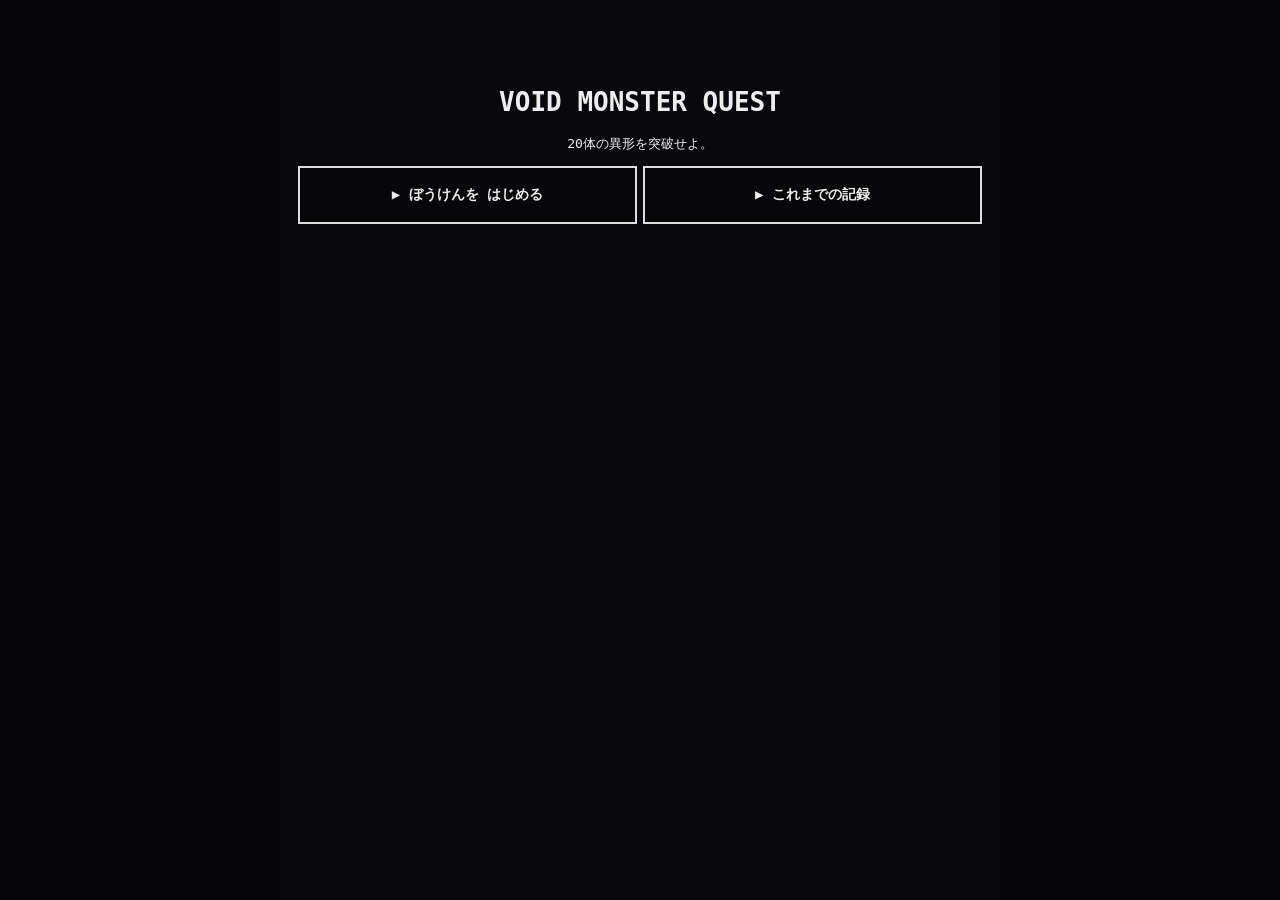
==== index.html @ 9742d230 "Add skill comparison with replace or keep choice" ====
<!doctype html><html lang="ja"><head><meta charset="utf-8"><meta name="viewport" content="width=device-width,initial-scale=1,user-scalable=no,maximum-scale=1"><meta name="apple-mobile-web-app-capable" content="yes"><title>VOID MONSTER QUEST</title><style>*{box-sizing:border-box}html,body{margin:0;background:#05050a;color:#eee;font-family:monospace;touch-action:manipulation;-webkit-user-select:none;user-select:none}#app{width:min(720px,100%);min-height:100vh;margin:auto;background:#09090d;padding:10px}.title{text-align:center;padding:60px 8px}.grid2{display:grid;grid-template-columns:1fr 1fr;gap:6px}button,input{font:700 14px monospace}button{width:100%;min-height:58px;background:#07070a;color:#eee;border:2px solid #ddd;padding:9px;cursor:pointer;touch-action:manipulation}button:active{transform:translateY(2px)}button:disabled{opacity:.45}input{width:100%;padding:12px;background:#07070a;color:#eee;border:2px solid #ddd;touch-action:manipulation}.box,.info{border:2px solid #ddd;background:#07070a;padding:10px;margin:7px 0}.stage{height:32px;border:2px solid #ddd;padding:6px;display:flex;justify-content:space-between}.message{border:2px solid #ddd;padding:12px;min-height:54px;margin-top:6px}.battle{border:2px solid #ddd;background:#17152e;position:relative;min-height:440px;overflow:hidden}.playerPanel{position:absolute;left:7px;top:7px;width:132px;border:2px solid #ddd;background:#05050ae8;padding:7px;z-index:3}.stat{display:flex;justify-content:space-between;border-bottom:1px solid #555;padding:3px 0;font-size:10px}.enemy{position:absolute;left:50%;top:52%;transform:translate(-10%,-50%);width:290px;height:290px;object-fit:contain;image-rendering:pixelated;image-rendering:crisp-edges;z-index:2}.enemyTag{position:absolute;right:7px;top:7px;border:2px solid #ddd;background:#05050ae8;padding:6px;z-index:3}.commandArea{position:relative;margin-top:6px}.commandOverlay{position:absolute;left:0;right:0;bottom:0;background:#09090d;border:2px solid #ddd;padding:7px;z-index:20}.detail{border:2px solid #777;padding:8px;min-height:62px;margin-bottom:6px;font-size:11px;line-height:1.5}.small{display:block;font-size:10px;font-weight:400;color:#bbb;margin-top:3px}.compare{border:2px solid #777;padding:10px;margin:7px 0;line-height:1.55;font-size:11px}.record{border:2px solid #777;padding:8px;margin:6px 0;font-size:10px}.hit-enemy{animation:enemyShake .28s steps(3)}.hit-player{animation:screenShake .28s steps(3)}@keyframes enemyShake{0%,100%{transform:translate(-10%,-50%)}25%{transform:translate(calc(-10% - 8px),calc(-50% + 2px))}50%{transform:translate(calc(-10% + 8px),calc(-50% - 2px))}75%{transform:translate(calc(-10% - 4px),calc(-50% + 1px))}}@keyframes screenShake{0%,100%{transform:translate(0)}25%{transform:translate(-7px,2px)}50%{transform:translate(7px,-2px)}75%{transform:translate(-4px,1px)}}</style><script>document.addEventListener('dblclick',function(e){e.preventDefault()},{passive:false});document.addEventListener('gesturestart',function(e){e.preventDefault()},{passive:false});</script></head><body><main id="app"></main><script>(function(){'use strict';var app=document.getElementById('app');var names=['壊し魔','勅蝋','夜哭公','腐泥','骸王','視穢','死招使','縫骸','骸灯','裂面','禍核','喰影','穢鏡','怨垂','冥府卿','晶喰','呪稲','餓獄犬','骨喰虫','終冥王'];var spellDefs=[['影炎流',2,2,'影を炎へ変える。',false],['白燐',3,3,'光属性。闇属性に1.5倍。',true],['月鉛の棘',4,4,'重い棘を撃つ。',false],['虚無の眼',5,5,'虚無の視線。',false],['黒雨',6,6,'黒い雨を降らせる。',false],['黎明針',7,7,'光属性。闇属性に1.5倍。',true],['冥灯',8,8,'冥い灯火。',false],['白骸光',9,9,'光属性。闇属性に1.5倍。',true],['夜葬',10,10,'夜を凝縮する。',false],['灰界',12,12,'光属性。闇属性に1.5倍。',true]];var skillDefs=[['裂骨打',5,'2連攻撃。'],['影縫い',6,'次の敵攻撃を無効化し、攻撃力×1.5。'],['喉断ち',7,'攻撃力×1.7。'],['連環裂',8,'攻撃力×1.25を2連撃。'],['空葬',9,'次の敵攻撃を無効化し、攻撃力×1.5。'],['反転構え',10,'攻撃力×2。'],['硬化突き',11,'攻撃力×1.8。'],['瞬歩殺',12,'2連攻撃。'],['崩し刃',13,'攻撃力×2.2。'],['星砕き',14,'次の敵攻撃を無効化し、攻撃力×1.5。']];var P={name:'',stage:1,attack:6,magicAttack:6,hp:30,maxHp:30,speed:5,defence:2,critical:5,mp:20,maxMp:20,enemy:null,magic:[],skill:null};function title(){app.innerHTML='<div class="title"><h1>VOID MONSTER QUEST</h1><p>20体の異形を突破せよ。</p><div class="grid2"><button id="start">▶ ぼうけんを はじめる</button><button id="records">▶ これまでの記録</button></div></div>';document.getElementById('start').onclick=setup;document.getElementById('records').onclick=records}function setup(){app.innerHTML='<div class="title"><h2>ABILITY SET</h2><div class="box"><input id="playerName" maxlength="12" placeholder="プレイヤー名を入力"><p>攻撃と魔力のバランス</p><div id="bal"></div><div class="grid2"><button id="shuffle">▶ シャッフル</button><button id="go">▶ 確定してスタート</button></div></div></div>';document.getElementById('shuffle').onclick=shuffle;document.getElementById('go').onclick=function(){var n=document.getElementById('playerName').value.trim();if(!n)return alert('プレイヤー名を入力してください。');P.name=n;P.stage=1;P.hp=P.maxHp=30;P.mp=P.maxMp=20;P.magic=[];P.skill=null;battle()};shuffle()}function shuffle(){P.attack=1+Math.floor(Math.random()*11);P.magicAttack=12-P.attack;document.getElementById('bal').innerHTML='<div class="grid2"><div class="stat">ATTACK <b>'+P.attack+'</b></div><div class="stat">MAGIC ATTACK <b>'+P.magicAttack+'</b></div></div>'}function battle(){var n=P.stage;P.enemy={name:names[n-1],hp:12+n*3,maxHp:12+n*3,def:Math.floor(n/5),atk:2+Math.floor(n*.7),sprite:String(n).padStart(2,'0')};renderBattle(P.enemy.name+' が あらわれた！')}function renderBattle(msg){var e=P.enemy;app.innerHTML='<div class="stage"><span>STAGE '+P.stage+'/20</span><span>VOID MONSTER QUEST</span></div><div class="message">'+msg+'</div><div class="battle" id="battle"><div class="playerPanel"><b>'+P.name+'</b><div class="stat">HP <b>'+P.hp+'/'+P.maxHp+'</b></div><div class="stat">MP <b>'+P.mp+'/'+P.maxMp+'</b></div><div class="stat">ATK <b>'+P.attack+'</b></div><div class="stat">MAT <b>'+P.magicAttack+'</b></div><div class="stat">DEF <b>'+P.defence+'</b></div><div class="stat">SPD <b>'+P.speed+'</b></div><div class="stat">CRT <b>'+P.critical+'%</b></div></div><div class="enemyTag">'+e.name+'<br>HP '+e.hp+'/'+e.maxHp+'</div><img id="monster" class="enemy" src="assets/monsters/'+e.sprite+'.svg"></div><div id="commandArea" class="commandArea"><div id="commandGrid" class="grid2"><button id="attack">⚔ こうげき</button><button id="magic">◆ まほう</button><button id="skill">✦ スキル</button><button id="item">▣ アイテム</button></div></div>';document.getElementById('attack').onclick=attack;document.getElementById('magic').onclick=magicMenu;document.getElementById('skill').onclick=skillMenu;document.getElementById('item').onclick=item}function enemyShake(){var m=document.getElementById('monster');if(m){m.classList.remove('hit-enemy');void m.offsetWidth;m.classList.add('hit-enemy')}}function playerShake(){var b=document.getElementById('battle');if(b){b.classList.remove('hit-player');void b.offsetWidth;b.classList.add('hit-player')}}function damage(d){P.enemy.hp=Math.max(0,P.enemy.hp-d);enemyShake();if(P.enemy.hp<=0){setTimeout(function(){P.hp=P.maxHp;P.mp=P.maxMp;reward()},280);return}renderBattle(d+' ダメージ！');setTimeout(function(){var x=Math.max(1,P.enemy.atk-P.defence);P.hp=Math.max(0,P.hp-x);playerShake();setTimeout(function(){renderBattle(P.enemy.name+' の攻撃！ '+x+' ダメージ！')},280)},300)}function attack(){damage(Math.max(1,P.attack-P.enemy.def))}function makeSpell(i){var s=spellDefs[i%spellDefs.length];return{name:s[0],power:s[1]+Math.floor((P.stage-1)/3),cost:s[2],desc:s[3],light:s[4]}}function makeSkill(i){var s=skillDefs[i%skillDefs.length];return{name:s[0],cost:s[1],desc:s[2]}}function magicMenu(){if(!P.magic.length)P.magic.push(makeSpell(0));var buttons=P.magic.map(function(s,i){return '<button data-i="'+i+'">'+s.name+'<span class="small">MP '+s.cost+' / 威力 '+s.power+'</span></button>'}).join('');overlay('まほう',buttons,function(i){castSpell(P.magic[i])})}function skillMenu(){if(!P.skill)P.skill=makeSkill((P.stage-1)%skillDefs.length);var k=P.skill;overlay('スキル','<button data-skill="1">'+k.name+'<span class="small">MP '+k.cost+'<br>'+k.desc+'</span></button>',function(){useSkill(k)})}function overlay(title,buttons,use){var a=document.getElementById('commandArea'),g=document.getElementById('commandGrid');g.style.visibility='hidden';var o=document.createElement('div');o.className='commandOverlay';o.innerHTML='<b>'+title+'</b><div id="detail" class="detail">1回タップ：説明・威力表示<br>2回タップ：使用</div><div class="grid2">'+buttons+'</div><button id="close">▶ 戻る</button>';a.appendChild(o);o.querySelectorAll('[data-i]').forEach(function(b){b.onclick=function(){var i=+b.dataset.i;if(b.dataset.selected){use(i);return}b.dataset.selected='1';var s=P.magic[i];document.getElementById('detail').innerHTML='<b>'+s.name+'</b><br>MP '+s.cost+' / 威力 '+s.power+(s.light?' / 光属性':'')+'<br>'+s.desc+'<br>もう一度タップで使用'}});var sb=o.querySelector('[data-skill]');if(sb)sb.onclick=function(){if(sb.dataset.selected){use();return}sb.dataset.selected='1';var k=P.skill;document.getElementById('detail').innerHTML='<b>'+k.name+'</b><br>MP '+k.cost+'<br>'+k.desc+'<br>もう一度タップで使用'};document.getElementById('close').onclick=function(){o.remove();g.style.visibility='visible'}}function castSpell(s){if(P.mp<s.cost)return alert('MPが足りない。');P.mp-=s.cost;var d=P.magicAttack*s.power;if(s.light&&P.stage%2===0)d=Math.floor(d*1.5);damage(d)}function useSkill(k){if(P.mp<k.cost)return alert('MPが足りない。');P.mp-=k.cost;var d;if(k.name==='裂骨打'||k.name==='瞬歩殺')d=Math.max(1,P.attack-P.enemy.def)*2;else if(k.desc.indexOf('無効化')>=0){d=Math.max(1,Math.floor(P.attack*1.5)-P.enemy.def);P.guard=true}else{var m=(k.desc.match(/×([0-9.]+)/)||[])[1]||1;d=Math.max(1,Math.floor(P.attack*parseFloat(m))-P.enemy.def)}damage(d)}function item(){P.hp=Math.min(P.maxHp,P.hp+10);renderBattle('アイテムでHPが10回復した。')}function reward(){var n=P.stage*P.stage;P.maxHp+=n;P.hp=P.maxHp;P.speed+=n;P.defence+=n;P.critical+=n;P.attack+=n;P.magicAttack+=n;P.maxMp+=n;P.mp=P.maxMp;var newSpell=makeSpell(P.stage-1),newSkill=makeSkill(P.stage-1);app.innerHTML='<h2>戦闘終了</h2><div class="info">HP・MPが全回復した。<br>全ステータス <b>+'+n+'</b> を自動反映。</div><div class="info"><b>新しい魔法</b><br>'+newSpell.name+'　MP '+newSpell.cost+' / 威力 '+newSpell.power+'<br>'+newSpell.desc+'</div><div class="info"><b>新しいスキル</b><br>'+newSkill.name+'　MP '+newSkill.cost+'<br>'+newSkill.desc+'</div><div class="grid2"><button id="magicGet">◆ 魔法を獲得</button><button id="skillGet">✦ スキルを獲得</button></div><button id="next" disabled>▶ 次の戦闘へ</button>';var gotM=false,gotS=false;document.getElementById('magicGet').onclick=function(){if(P.magic.length<4){P.magic.push(newSpell);gotM=true;this.textContent='✓ 魔法を獲得';check()}else{replaceMagic(newSpell,function(){gotM=true;document.getElementById('magicGet').textContent='✓ 魔法を入れ替えた';check()})}};document.getElementById('skillGet').onclick=function(){if(!P.skill){P.skill=newSkill;gotS=true;this.textContent='✓ スキルを獲得';check()}else{compareSkill(newSkill,function(choice){if(choice==='replace')P.skill=newSkill;gotS=true;check()})}};function check(){if(gotM&&gotS)document.getElementById('next').disabled=false}document.getElementById('next').onclick=function(){if(P.stage>=20){title()}else{P.stage++;battle()}}}function replaceMagic(s,done){app.innerHTML='<h2>魔法を入れ替える</h2><div class="info">新しい魔法：<b>'+s.name+'</b><br>残す魔法を選択してください。</div><div class="grid2">'+P.magic.map(function(x,i){return '<button data-i="'+i+'">'+x.name+'<span class="small">MP '+x.cost+' / 威力 '+x.power+'</span></button>'}).join('')+'</div>';app.querySelectorAll('[data-i]').forEach(function(b){b.onclick=function(){P.magic[+b.dataset.i]=s;done()}})}function compareSkill(s,done){var old=P.skill;app.innerHTML='<h2>スキル比較</h2><div class="compare"><b>現在のスキル</b><br>'+old.name+'<br>MP消費：'+old.cost+'<br>効果：'+old.desc+'</div><div class="compare"><b>新しいスキル</b><br>'+s.name+'<br>MP消費：'+s.cost+'<br>効果：'+s.desc+'</div><div class="grid2"><button id="replace">▶ 入れ替える</button><button id="keep">▶ そのまま</button></div>';document.getElementById('replace').onclick=function(){done('replace')};document.getElementById('keep').onclick=function(){done('keep')}}function records(){app.innerHTML='<h2>これまでの記録</h2><p>記録は端末内に保存されます。</p><button id="back">▶ 戻る</button>';document.getElementById('back').onclick=title}title()})();</script></body></html>
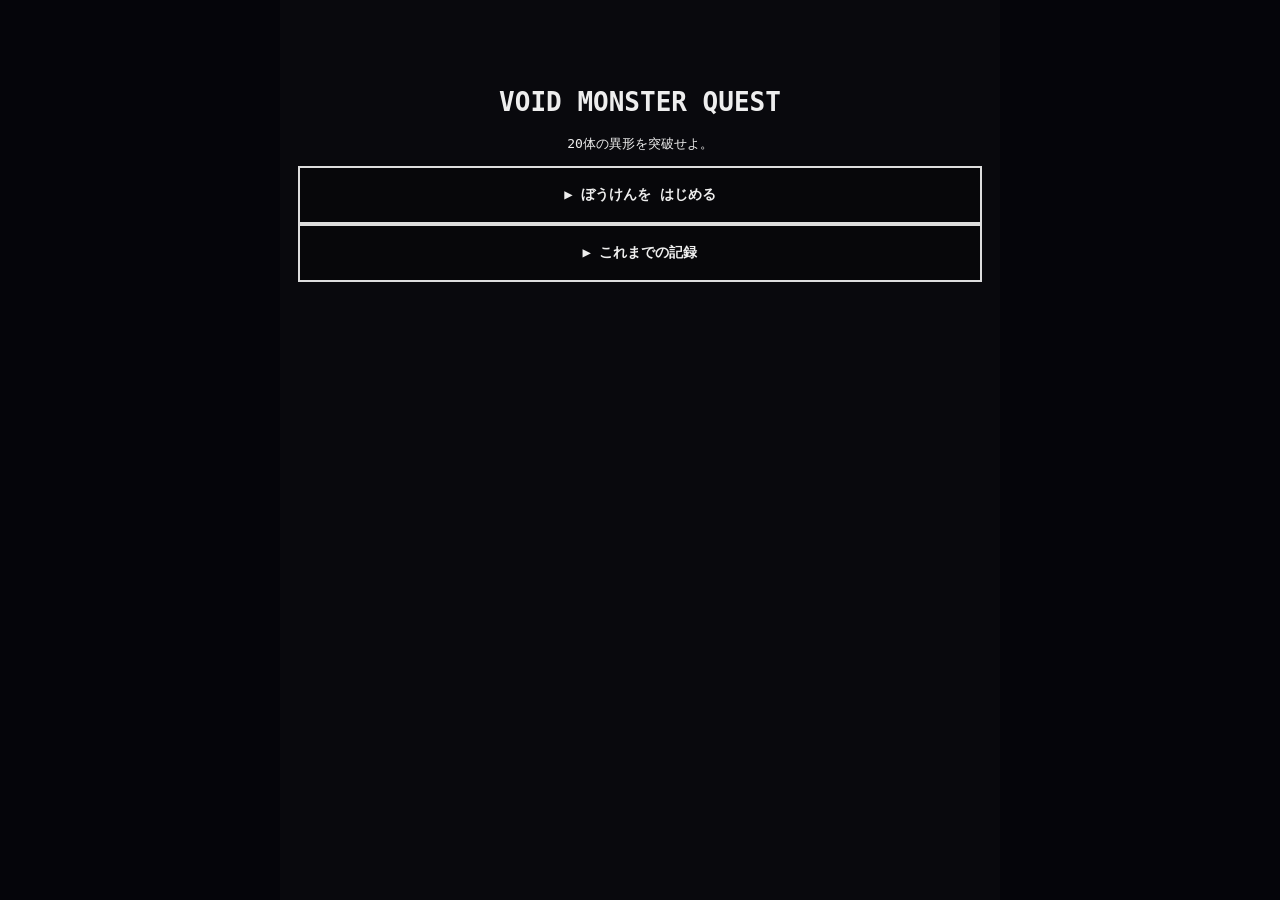
==== commit 6fb8e040: "Remove player name and stat shuffle; start directly with fixed stats" ====
--- a/index.html
+++ b/index.html
@@ -1 +1 @@
-<!doctype html><html lang="ja"><head><meta charset="utf-8"><meta name="viewport" content="width=device-width,initial-scale=1,user-scalable=no,maximum-scale=1"><meta name="apple-mobile-web-app-capable" content="yes"><title>VOID MONSTER QUEST</title><style>*{box-sizing:border-box}html,body{margin:0;background:#05050a;color:#eee;font-family:monospace;touch-action:manipulation;-webkit-user-select:none;user-select:none}#app{width:min(720px,100%);min-height:100vh;margin:auto;background:#09090d;padding:10px}.title{text-align:center;padding:60px 8px}.grid2{display:grid;grid-template-columns:1fr 1fr;gap:6px}button,input{font:700 14px monospace}button{width:100%;min-height:58px;background:#07070a;color:#eee;border:2px solid #ddd;padding:9px;cursor:pointer;touch-action:manipulation}button:active{transform:translateY(2px)}button:disabled{opacity:.45}input{width:100%;padding:12px;background:#07070a;color:#eee;border:2px solid #ddd;touch-action:manipulation}.box,.info{border:2px solid #ddd;background:#07070a;padding:10px;margin:7px 0}.stage{height:32px;border:2px solid #ddd;padding:6px;display:flex;justify-content:space-between}.message{border:2px solid #ddd;padding:12px;min-height:54px;margin-top:6px}.battle{border:2px solid #ddd;background:#17152e;position:relative;min-height:440px;overflow:hidden}.playerPanel{position:absolute;left:7px;top:7px;width:132px;border:2px solid #ddd;background:#05050ae8;padding:7px;z-index:3}.stat{display:flex;justify-content:space-between;border-bottom:1px solid #555;padding:3px 0;font-size:10px}.enemy{position:absolute;left:50%;top:52%;transform:translate(-10%,-50%);width:290px;height:290px;object-fit:contain;image-rendering:pixelated;image-rendering:crisp-edges;z-index:2}.enemyTag{position:absolute;right:7px;top:7px;border:2px solid #ddd;background:#05050ae8;padding:6px;z-index:3}.commandArea{position:relative;margin-top:6px}.commandOverlay{position:absolute;left:0;right:0;bottom:0;background:#09090d;border:2px solid #ddd;padding:7px;z-index:20}.detail{border:2px solid #777;padding:8px;min-height:62px;margin-bottom:6px;font-size:11px;line-height:1.5}.small{display:block;font-size:10px;font-weight:400;color:#bbb;margin-top:3px}.compare{border:2px solid #777;padding:10px;margin:7px 0;line-height:1.55;font-size:11px}.record{border:2px solid #777;padding:8px;margin:6px 0;font-size:10px}.hit-enemy{animation:enemyShake .28s steps(3)}.hit-player{animation:screenShake .28s steps(3)}@keyframes enemyShake{0%,100%{transform:translate(-10%,-50%)}25%{transform:translate(calc(-10% - 8px),calc(-50% + 2px))}50%{transform:translate(calc(-10% + 8px),calc(-50% - 2px))}75%{transform:translate(calc(-10% - 4px),calc(-50% + 1px))}}@keyframes screenShake{0%,100%{transform:translate(0)}25%{transform:translate(-7px,2px)}50%{transform:translate(7px,-2px)}75%{transform:translate(-4px,1px)}}</style><script>document.addEventListener('dblclick',function(e){e.preventDefault()},{passive:false});document.addEventListener('gesturestart',function(e){e.preventDefault()},{passive:false});</script></head><body><main id="app"></main><script>(function(){'use strict';var app=document.getElementById('app');var names=['壊し魔','勅蝋','夜哭公','腐泥','骸王','視穢','死招使','縫骸','骸灯','裂面','禍核','喰影','穢鏡','怨垂','冥府卿','晶喰','呪稲','餓獄犬','骨喰虫','終冥王'];var spellDefs=[['影炎流',2,2,'影を炎へ変える。',false],['白燐',3,3,'光属性。闇属性に1.5倍。',true],['月鉛の棘',4,4,'重い棘を撃つ。',false],['虚無の眼',5,5,'虚無の視線。',false],['黒雨',6,6,'黒い雨を降らせる。',false],['黎明針',7,7,'光属性。闇属性に1.5倍。',true],['冥灯',8,8,'冥い灯火。',false],['白骸光',9,9,'光属性。闇属性に1.5倍。',true],['夜葬',10,10,'夜を凝縮する。',false],['灰界',12,12,'光属性。闇属性に1.5倍。',true]];var skillDefs=[['裂骨打',5,'2連攻撃。'],['影縫い',6,'次の敵攻撃を無効化し、攻撃力×1.5。'],['喉断ち',7,'攻撃力×1.7。'],['連環裂',8,'攻撃力×1.25を2連撃。'],['空葬',9,'次の敵攻撃を無効化し、攻撃力×1.5。'],['反転構え',10,'攻撃力×2。'],['硬化突き',11,'攻撃力×1.8。'],['瞬歩殺',12,'2連攻撃。'],['崩し刃',13,'攻撃力×2.2。'],['星砕き',14,'次の敵攻撃を無効化し、攻撃力×1.5。']];var P={name:'',stage:1,attack:6,magicAttack:6,hp:30,maxHp:30,speed:5,defence:2,critical:5,mp:20,maxMp:20,enemy:null,magic:[],skill:null};function title(){app.innerHTML='<div class="title"><h1>VOID MONSTER QUEST</h1><p>20体の異形を突破せよ。</p><div class="grid2"><button id="start">▶ ぼうけんを はじめる</button><button id="records">▶ これまでの記録</button></div></div>';document.getElementById('start').onclick=setup;document.getElementById('records').onclick=records}function setup(){app.innerHTML='<div class="title"><h2>ABILITY SET</h2><div class="box"><input id="playerName" maxlength="12" placeholder="プレイヤー名を入力"><p>攻撃と魔力のバランス</p><div id="bal"></div><div class="grid2"><button id="shuffle">▶ シャッフル</button><button id="go">▶ 確定してスタート</button></div></div></div>';document.getElementById('shuffle').onclick=shuffle;document.getElementById('go').onclick=function(){var n=document.getElementById('playerName').value.trim();if(!n)return alert('プレイヤー名を入力してください。');P.name=n;P.stage=1;P.hp=P.maxHp=30;P.mp=P.maxMp=20;P.magic=[];P.skill=null;battle()};shuffle()}function shuffle(){P.attack=1+Math.floor(Math.random()*11);P.magicAttack=12-P.attack;document.getElementById('bal').innerHTML='<div class="grid2"><div class="stat">ATTACK <b>'+P.attack+'</b></div><div class="stat">MAGIC ATTACK <b>'+P.magicAttack+'</b></div></div>'}function battle(){var n=P.stage;P.enemy={name:names[n-1],hp:12+n*3,maxHp:12+n*3,def:Math.floor(n/5),atk:2+Math.floor(n*.7),sprite:String(n).padStart(2,'0')};renderBattle(P.enemy.name+' が あらわれた！')}function renderBattle(msg){var e=P.enemy;app.innerHTML='<div class="stage"><span>STAGE '+P.stage+'/20</span><span>VOID MONSTER QUEST</span></div><div class="message">'+msg+'</div><div class="battle" id="battle"><div class="playerPanel"><b>'+P.name+'</b><div class="stat">HP <b>'+P.hp+'/'+P.maxHp+'</b></div><div class="stat">MP <b>'+P.mp+'/'+P.maxMp+'</b></div><div class="stat">ATK <b>'+P.attack+'</b></div><div class="stat">MAT <b>'+P.magicAttack+'</b></div><div class="stat">DEF <b>'+P.defence+'</b></div><div class="stat">SPD <b>'+P.speed+'</b></div><div class="stat">CRT <b>'+P.critical+'%</b></div></div><div class="enemyTag">'+e.name+'<br>HP '+e.hp+'/'+e.maxHp+'</div><img id="monster" class="enemy" src="assets/monsters/'+e.sprite+'.svg"></div><div id="commandArea" class="commandArea"><div id="commandGrid" class="grid2"><button id="attack">⚔ こうげき</button><button id="magic">◆ まほう</button><button id="skill">✦ スキル</button><button id="item">▣ アイテム</button></div></div>';document.getElementById('attack').onclick=attack;document.getElementById('magic').onclick=magicMenu;document.getElementById('skill').onclick=skillMenu;document.getElementById('item').onclick=item}function enemyShake(){var m=document.getElementById('monster');if(m){m.classList.remove('hit-enemy');void m.offsetWidth;m.classList.add('hit-enemy')}}function playerShake(){var b=document.getElementById('battle');if(b){b.classList.remove('hit-player');void b.offsetWidth;b.classList.add('hit-player')}}function damage(d){P.enemy.hp=Math.max(0,P.enemy.hp-d);enemyShake();if(P.enemy.hp<=0){setTimeout(function(){P.hp=P.maxHp;P.mp=P.maxMp;reward()},280);return}renderBattle(d+' ダメージ！');setTimeout(function(){var x=Math.max(1,P.enemy.atk-P.defence);P.hp=Math.max(0,P.hp-x);playerShake();setTimeout(function(){renderBattle(P.enemy.name+' の攻撃！ '+x+' ダメージ！')},280)},300)}function attack(){damage(Math.max(1,P.attack-P.enemy.def))}function makeSpell(i){var s=spellDefs[i%spellDefs.length];return{name:s[0],power:s[1]+Math.floor((P.stage-1)/3),cost:s[2],desc:s[3],light:s[4]}}function makeSkill(i){var s=skillDefs[i%skillDefs.length];return{name:s[0],cost:s[1],desc:s[2]}}function magicMenu(){if(!P.magic.length)P.magic.push(makeSpell(0));var buttons=P.magic.map(function(s,i){return '<button data-i="'+i+'">'+s.name+'<span class="small">MP '+s.cost+' / 威力 '+s.power+'</span></button>'}).join('');overlay('まほう',buttons,function(i){castSpell(P.magic[i])})}function skillMenu(){if(!P.skill)P.skill=makeSkill((P.stage-1)%skillDefs.length);var k=P.skill;overlay('スキル','<button data-skill="1">'+k.name+'<span class="small">MP '+k.cost+'<br>'+k.desc+'</span></button>',function(){useSkill(k)})}function overlay(title,buttons,use){var a=document.getElementById('commandArea'),g=document.getElementById('commandGrid');g.style.visibility='hidden';var o=document.createElement('div');o.className='commandOverlay';o.innerHTML='<b>'+title+'</b><div id="detail" class="detail">1回タップ：説明・威力表示<br>2回タップ：使用</div><div class="grid2">'+buttons+'</div><button id="close">▶ 戻る</button>';a.appendChild(o);o.querySelectorAll('[data-i]').forEach(function(b){b.onclick=function(){var i=+b.dataset.i;if(b.dataset.selected){use(i);return}b.dataset.selected='1';var s=P.magic[i];document.getElementById('detail').innerHTML='<b>'+s.name+'</b><br>MP '+s.cost+' / 威力 '+s.power+(s.light?' / 光属性':'')+'<br>'+s.desc+'<br>もう一度タップで使用'}});var sb=o.querySelector('[data-skill]');if(sb)sb.onclick=function(){if(sb.dataset.selected){use();return}sb.dataset.selected='1';var k=P.skill;document.getElementById('detail').innerHTML='<b>'+k.name+'</b><br>MP '+k.cost+'<br>'+k.desc+'<br>もう一度タップで使用'};document.getElementById('close').onclick=function(){o.remove();g.style.visibility='visible'}}function castSpell(s){if(P.mp<s.cost)return alert('MPが足りない。');P.mp-=s.cost;var d=P.magicAttack*s.power;if(s.light&&P.stage%2===0)d=Math.floor(d*1.5);damage(d)}function useSkill(k){if(P.mp<k.cost)return alert('MPが足りない。');P.mp-=k.cost;var d;if(k.name==='裂骨打'||k.name==='瞬歩殺')d=Math.max(1,P.attack-P.enemy.def)*2;else if(k.desc.indexOf('無効化')>=0){d=Math.max(1,Math.floor(P.attack*1.5)-P.enemy.def);P.guard=true}else{var m=(k.desc.match(/×([0-9.]+)/)||[])[1]||1;d=Math.max(1,Math.floor(P.attack*parseFloat(m))-P.enemy.def)}damage(d)}function item(){P.hp=Math.min(P.maxHp,P.hp+10);renderBattle('アイテムでHPが10回復した。')}function reward(){var n=P.stage*P.stage;P.maxHp+=n;P.hp=P.maxHp;P.speed+=n;P.defence+=n;P.critical+=n;P.attack+=n;P.magicAttack+=n;P.maxMp+=n;P.mp=P.maxMp;var newSpell=makeSpell(P.stage-1),newSkill=makeSkill(P.stage-1);app.innerHTML='<h2>戦闘終了</h2><div class="info">HP・MPが全回復した。<br>全ステータス <b>+'+n+'</b> を自動反映。</div><div class="info"><b>新しい魔法</b><br>'+newSpell.name+'　MP '+newSpell.cost+' / 威力 '+newSpell.power+'<br>'+newSpell.desc+'</div><div class="info"><b>新しいスキル</b><br>'+newSkill.name+'　MP '+newSkill.cost+'<br>'+newSkill.desc+'</div><div class="grid2"><button id="magicGet">◆ 魔法を獲得</button><button id="skillGet">✦ スキルを獲得</button></div><button id="next" disabled>▶ 次の戦闘へ</button>';var gotM=false,gotS=false;document.getElementById('magicGet').onclick=function(){if(P.magic.length<4){P.magic.push(newSpell);gotM=true;this.textContent='✓ 魔法を獲得';check()}else{replaceMagic(newSpell,function(){gotM=true;document.getElementById('magicGet').textContent='✓ 魔法を入れ替えた';check()})}};document.getElementById('skillGet').onclick=function(){if(!P.skill){P.skill=newSkill;gotS=true;this.textContent='✓ スキルを獲得';check()}else{compareSkill(newSkill,function(choice){if(choice==='replace')P.skill=newSkill;gotS=true;check()})}};function check(){if(gotM&&gotS)document.getElementById('next').disabled=false}document.getElementById('next').onclick=function(){if(P.stage>=20){title()}else{P.stage++;battle()}}}function replaceMagic(s,done){app.innerHTML='<h2>魔法を入れ替える</h2><div class="info">新しい魔法：<b>'+s.name+'</b><br>残す魔法を選択してください。</div><div class="grid2">'+P.magic.map(function(x,i){return '<button data-i="'+i+'">'+x.name+'<span class="small">MP '+x.cost+' / 威力 '+x.power+'</span></button>'}).join('')+'</div>';app.querySelectorAll('[data-i]').forEach(function(b){b.onclick=function(){P.magic[+b.dataset.i]=s;done()}})}function compareSkill(s,done){var old=P.skill;app.innerHTML='<h2>スキル比較</h2><div class="compare"><b>現在のスキル</b><br>'+old.name+'<br>MP消費：'+old.cost+'<br>効果：'+old.desc+'</div><div class="compare"><b>新しいスキル</b><br>'+s.name+'<br>MP消費：'+s.cost+'<br>効果：'+s.desc+'</div><div class="grid2"><button id="replace">▶ 入れ替える</button><button id="keep">▶ そのまま</button></div>';document.getElementById('replace').onclick=function(){done('replace')};document.getElementById('keep').onclick=function(){done('keep')}}function records(){app.innerHTML='<h2>これまでの記録</h2><p>記録は端末内に保存されます。</p><button id="back">▶ 戻る</button>';document.getElementById('back').onclick=title}title()})();</script></body></html>+<!doctype html><html lang="ja"><head><meta charset="utf-8"><meta name="viewport" content="width=device-width,initial-scale=1,user-scalable=no,maximum-scale=1"><meta name="apple-mobile-web-app-capable" content="yes"><title>VOID MONSTER QUEST</title><style>*{box-sizing:border-box}html,body{margin:0;background:#05050a;color:#eee;font-family:monospace;touch-action:manipulation;-webkit-user-select:none;user-select:none}#app{width:min(720px,100%);min-height:100vh;margin:auto;background:#09090d;padding:10px}.title{text-align:center;padding:60px 8px}.grid2{display:grid;grid-template-columns:1fr 1fr;gap:6px}button{width:100%;min-height:58px;background:#07070a;color:#eee;border:2px solid #ddd;padding:9px;font:700 14px monospace;touch-action:manipulation}button:disabled{opacity:.45}.stage{border:2px solid #ddd;padding:6px;display:flex;justify-content:space-between}.message,.info,.compare{border:2px solid #ddd;background:#07070a;padding:10px;margin:7px 0}.battle{border:2px solid #ddd;background:#17152e;position:relative;min-height:440px;overflow:hidden}.playerPanel{position:absolute;left:7px;top:7px;width:132px;border:2px solid #ddd;background:#05050ae8;padding:7px;z-index:3}.stat{display:flex;justify-content:space-between;border-bottom:1px solid #555;padding:3px 0;font-size:10px}.enemy{position:absolute;left:50%;top:52%;transform:translate(-10%,-50%);width:290px;height:290px;object-fit:contain;image-rendering:pixelated;z-index:2}.enemyTag{position:absolute;right:7px;top:7px;border:2px solid #ddd;background:#05050ae8;padding:6px;z-index:3}.commandArea{position:relative;margin-top:6px}.commandOverlay{position:absolute;left:0;right:0;bottom:0;background:#09090d;border:2px solid #ddd;padding:7px;z-index:20}.detail{border:2px solid #777;padding:8px;min-height:62px;margin-bottom:6px;font-size:11px;line-height:1.5}.small{display:block;font-size:10px;color:#bbb;margin-top:3px}.hit-enemy{animation:enemyShake .28s steps(3)}.hit-player{animation:screenShake .28s steps(3)}@keyframes enemyShake{0%,100%{transform:translate(-10%,-50%)}25%{transform:translate(-18%,-48%)}50%{transform:translate(-2%,-52%)}75%{transform:translate(-14%,-49%)}}@keyframes screenShake{0%,100%{transform:translate(0)}25%{transform:translate(-7px,2px)}50%{transform:translate(7px,-2px)}75%{transform:translate(-4px,1px)}}</style><script>document.addEventListener('dblclick',e=>e.preventDefault(),{passive:false});document.addEventListener('gesturestart',e=>e.preventDefault(),{passive:false});</script></head><body><main id="app"></main><script>(function(){'use strict';const app=document.getElementById('app');const names=['壊し魔','勅蝋','夜哭公','腐泥','骸王','視穢','死招使','縫骸','骸灯','裂面','禍核','喰影','穢鏡','怨垂','冥府卿','晶喰','呪稲','餓獄犬','骨喰虫','終冥王'];const spellDefs=[['影炎流',2,2,'影を炎へ変える。',false],['白燐',3,3,'光属性。闇属性に1.5倍。',true],['月鉛の棘',4,4,'重い棘を撃つ。',false],['虚無の眼',5,5,'虚無の視線。',false],['黒雨',6,6,'黒い雨を降らせる。',false],['黎明針',7,7,'光属性。闇属性に1.5倍。',true],['冥灯',8,8,'冥い灯火。',false],['白骸光',9,9,'光属性。闇属性に1.5倍。',true],['夜葬',10,10,'夜を凝縮する。',false],['灰界',12,12,'光属性。闇属性に1.5倍。',true]];const skillDefs=[['裂骨打',5,'攻撃力×2。2連攻撃。'],['影縫い',6,'次の敵攻撃を無効化し、攻撃力×1.5。'],['喉断ち',7,'攻撃力×1.7。'],['連環裂',8,'攻撃力×1.25を2連撃。'],['空葬',9,'次の敵攻撃を無効化し、攻撃力×1.5。'],['反転構え',10,'攻撃力×2。'],['硬化突き',11,'攻撃力×1.8。'],['瞬歩殺',12,'攻撃力×2。2連攻撃。'],['崩し刃',13,'攻撃力×2.2。'],['星砕き',14,'次の敵攻撃を無効化し、攻撃力×1.5。']];let P={stage:1,attack:10,magicAttack:10,hp:30,maxHp:30,speed:5,defence:2,critical:5,mp:20,maxMp:20,enemy:null,magic:[],skill:null};function title(){app.innerHTML='<div class="title"><h1>VOID MONSTER QUEST</h1><p>20体の異形を突破せよ。</p><button id="start">▶ ぼうけんを はじめる</button><button id="records">▶ これまでの記録</button></div>';document.getElementById('start').onclick=startGame;document.getElementById('records').onclick=records}function startGame(){P.stage=1;P.attack=10;P.magicAttack=10;P.hp=P.maxHp=30;P.mp=P.maxMp=20;P.speed=5;P.defence=2;P.critical=5;P.magic=[];P.skill=null;battle()}function battle(){let n=P.stage;P.enemy={name:names[n-1],hp:12+n*3,maxHp:12+n*3,def:Math.floor(n/5),atk:2+Math.floor(n*.7),sprite:String(n).padStart(2,'0')};render(P.enemy.name+' が あらわれた！')}function render(msg){let e=P.enemy;app.innerHTML='<div class="stage"><span>STAGE '+P.stage+'/20</span><span>VOID MONSTER QUEST</span></div><div class="message">'+msg+'</div><div class="battle" id="battle"><div class="playerPanel"><div class="stat">HP <b>'+P.hp+'/'+P.maxHp+'</b></div><div class="stat">MP <b>'+P.mp+'/'+P.maxMp+'</b></div><div class="stat">ATTACK <b>'+P.attack+'</b></div><div class="stat">MAGIC ATTACK <b>'+P.magicAttack+'</b></div><div class="stat">DEFENCE <b>'+P.defence+'</b></div><div class="stat">SPEED <b>'+P.speed+'</b></div><div class="stat">CRITICAL <b>'+P.critical+'%</b></div></div><div class="enemyTag">'+e.name+'<br>HP '+e.hp+'/'+e.maxHp+'</div><img id="monster" class="enemy" src="assets/monsters/'+e.sprite+'.svg"></div><div id="commandArea" class="commandArea"><div id="commands" class="grid2"><button id="attack">⚔ こうげき</button><button id="magic">◆ まほう</button><button id="skill">✦ スキル</button><button id="item">▣ アイテム</button></div></div>';document.getElementById('attack').onclick=()=>damage(Math.max(1,P.attack-e.def));document.getElementById('magic').onclick=magicMenu;document.getElementById('skill').onclick=skillMenu;document.getElementById('item').onclick=()=>{P.hp=Math.min(P.maxHp,P.hp+10);render('アイテムでHPが10回復した。')}}function damage(d){P.enemy.hp=Math.max(0,P.enemy.hp-d);let m=document.getElementById('monster');if(m){m.classList.remove('hit-enemy');void m.offsetWidth;m.classList.add('hit-enemy')}if(P.enemy.hp<=0)return setTimeout(reward,280);render(d+' ダメージ！');setTimeout(()=>{let x=Math.max(1,P.enemy.atk-P.defence);P.hp=Math.max(0,P.hp-x);let b=document.getElementById('battle');if(b){b.classList.remove('hit-player');void b.offsetWidth;b.classList.add('hit-player')}setTimeout(()=>render(P.enemy.name+' の攻撃！ '+x+' ダメージ！'),280)},300)}function makeSpell(i){let s=spellDefs[i%spellDefs.length];return{name:s[0],cost:s[1],power:s[2]+Math.floor((P.stage-1)/3),desc:s[3],light:s[4]}}function makeSkill(i){let s=skillDefs[i%skillDefs.length];return{name:s[0],cost:s[1],desc:s[2]}}function overlay(title,buttons,use){let a=document.getElementById('commandArea'),g=document.getElementById('commands');g.style.visibility='hidden';let o=document.createElement('div');o.className='commandOverlay';o.innerHTML='<b>'+title+'</b><div id="detail" class="detail">1回タップ：説明・威力表示<br>2回タップ：使用</div><div class="grid2">'+buttons+'</div><button id="close">▶ 戻る</button>';a.appendChild(o);o.querySelectorAll('[data-i]').forEach(b=>b.onclick=()=>{let i=+b.dataset.i,s=P.magic[i];if(b.dataset.selected)return use(i);b.dataset.selected='1';document.getElementById('detail').innerHTML='<b>'+s.name+'</b><br>MP '+s.cost+' / 威力 '+s.power+(s.light?' / 光属性':'')+'<br>'+s.desc+'<br>もう一度タップで使用'});let sb=o.querySelector('[data-skill]');if(sb)sb.onclick=()=>{if(sb.dataset.selected)return use();sb.dataset.selected='1';let s=P.skill;document.getElementById('detail').innerHTML='<b>'+s.name+'</b><br>MP '+s.cost+'<br>'+s.desc+'<br>もう一度タップで使用'};document.getElementById('close').onclick=()=>{o.remove();g.style.visibility='visible'}}function magicMenu(){if(!P.magic.length)P.magic.push(makeSpell(0));overlay('まほう',P.magic.map((s,i)=>'<button data-i="'+i+'">'+s.name+'<span class="small">MP '+s.cost+' / 威力 '+s.power+'</span></button>').join(''),i=>{let s=P.magic[i];if(P.mp<s.cost)return alert('MPが足りない。');P.mp-=s.cost;let d=P.magicAttack*s.power;if(s.light&&P.enemy.name==='終冥王')d=Math.floor(d*1.5);damage(d)})}function skillMenu(){if(!P.skill)P.skill=makeSkill(P.stage-1);let s=P.skill;overlay('スキル','<button data-skill="1">'+s.name+'<span class="small">MP '+s.cost+'</span></button>',()=>{if(P.mp<s.cost)return alert('MPが足りない。');P.mp-=s.cost;let m=(s.desc.match(/×([0-9.]+)/)||[])[1]||1;damage(Math.max(1,Math.floor(P.attack*parseFloat(m))-P.enemy.def))})}function reward(){let n=P.stage*P.stage;P.maxHp+=n;P.hp=P.maxHp;P.speed+=n;P.defence+=n;P.critical+=n;P.attack+=n;P.magicAttack+=n;P.maxMp+=n;P.mp=P.maxMp;let ns=makeSpell(P.stage-1),nk=makeSkill(P.stage-1);let gm=false,gs=false;app.innerHTML='<h2>戦闘終了</h2><div class="info">HP・MP全回復<br>全ステータス <b>+'+n+'</b> を自動反映。</div><div class="info"><b>新しい魔法</b><br>'+ns.name+' / MP '+ns.cost+' / 威力 '+ns.power+'<br>'+ns.desc+'</div><div class="info"><b>新しいスキル</b><br>'+nk.name+' / MP '+nk.cost+'<br>'+nk.desc+'</div><div class="grid2"><button id="gm">◆ 魔法を処理</button><button id="gs">✦ スキルを処理</button></div><button id="next" disabled>▶ 次の戦闘へ</button>';function check(){document.getElementById('next').disabled=!(gm&&gs)}document.getElementById('gm').onclick=()=>{if(P.magic.length<4){P.magic.push(ns);gm=true;document.getElementById('gm').textContent='✓ 魔法を獲得';check()}else replaceMagic(ns)};document.getElementById('gs').onclick=()=>{if(!P.skill){P.skill=nk;gs=true;document.getElementById('gs').textContent='✓ スキルを獲得';check()}else compareSkill(nk)};document.getElementById('next').onclick=()=>{if(P.stage>=20)title();else{P.stage++;battle()}};function replaceMagic(s){app.innerHTML='<h2>魔法を入れ替える</h2><div class="info">新しい魔法：'+s.name+'<br>残す魔法を選択してください。</div><div class="grid2">'+P.magic.map((x,i)=>'<button data-i="'+i+'">'+x.name+'<span class="small">MP '+x.cost+' / 威力 '+x.power+'</span></button>').join('')+'</div>';app.querySelectorAll('[data-i]').forEach(b=>b.onclick=()=>{P.magic[+b.dataset.i]=s;reward()})}function compareSkill(s){let old=P.skill;app.innerHTML='<h2>スキル比較</h2><div class="compare"><b>現在のスキル</b><br>'+old.name+'<br>MP消費：'+old.cost+'<br>効果：'+old.desc+'</div><div class="compare"><b>新しいスキル</b><br>'+s.name+'<br>MP消費：'+s.cost+'<br>効果：'+s.desc+'</div><div class="grid2"><button id="replace">▶ 入れ替える</button><button id="keep">▶ そのまま</button></div>';document.getElementById('replace').onclick=()=>{P.skill=s;return rewardSkill()};document.getElementById('keep').onclick=()=>rewardSkill();function rewardSkill(){gs=true;reward()}}}function records(){app.innerHTML='<h2>これまでの記録</h2><p>現在の記録機能は準備中です。</p><button id="back">▶ 戻る</button>';document.getElementById('back').onclick=title}title()})();</script></body></html>
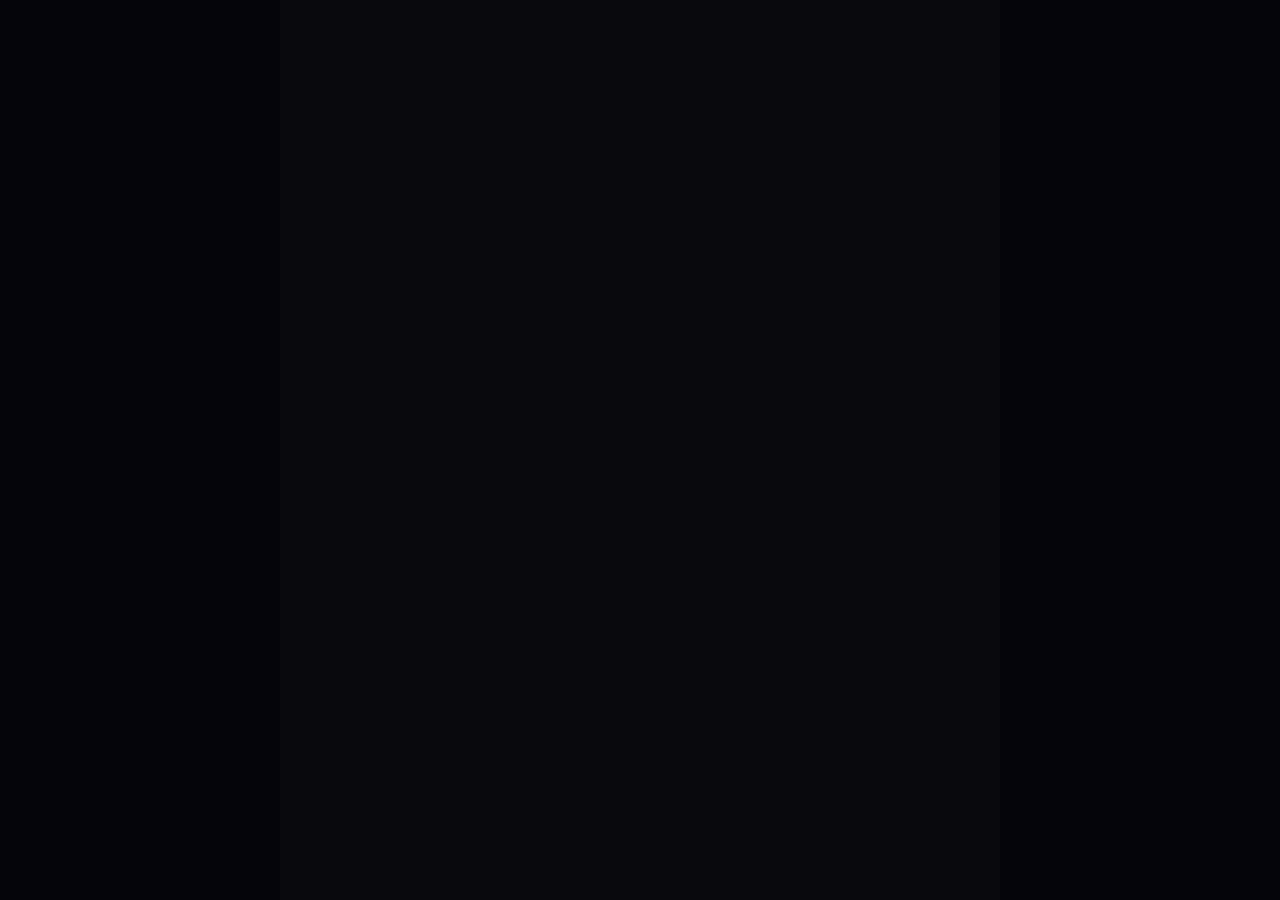
==== commit 138c9e7c: "Revise acquisition, duplicate filtering, text timing, and single-tap ability use" ====
--- a/index.html
+++ b/index.html
@@ -1 +1 @@
-<!doctype html><html lang="ja"><head><meta charset="utf-8"><meta name="viewport" content="width=device-width,initial-scale=1,user-scalable=no,maximum-scale=1"><meta name="apple-mobile-web-app-capable" content="yes"><title>VOID MONSTER QUEST</title><style>*{box-sizing:border-box}html,body{margin:0;background:#05050a;color:#eee;font-family:monospace;touch-action:manipulation;-webkit-user-select:none;user-select:none}#app{width:min(720px,100%);min-height:100vh;margin:auto;background:#09090d;padding:10px}.title{text-align:center;padding:60px 8px}.grid2{display:grid;grid-template-columns:1fr 1fr;gap:6px}button{width:100%;min-height:58px;background:#07070a;color:#eee;border:2px solid #ddd;padding:9px;font:700 14px monospace;touch-action:manipulation}button:disabled{opacity:.45}.stage{border:2px solid #ddd;padding:6px;display:flex;justify-content:space-between}.message,.info,.compare{border:2px solid #ddd;background:#07070a;padding:10px;margin:7px 0}.battle{border:2px solid #ddd;background:#17152e;position:relative;min-height:440px;overflow:hidden}.playerPanel{position:absolute;left:7px;top:7px;width:132px;border:2px solid #ddd;background:#05050ae8;padding:7px;z-index:3}.stat{display:flex;justify-content:space-between;border-bottom:1px solid #555;padding:3px 0;font-size:10px}.enemy{position:absolute;left:50%;top:52%;transform:translate(-10%,-50%);width:290px;height:290px;object-fit:contain;image-rendering:pixelated;z-index:2}.enemyTag{position:absolute;right:7px;top:7px;border:2px solid #ddd;background:#05050ae8;padding:6px;z-index:3}.commandArea{position:relative;margin-top:6px}.commandOverlay{position:absolute;left:0;right:0;bottom:0;background:#09090d;border:2px solid #ddd;padding:7px;z-index:20}.detail{border:2px solid #777;padding:8px;min-height:62px;margin-bottom:6px;font-size:11px;line-height:1.5}.small{display:block;font-size:10px;color:#bbb;margin-top:3px}.hit-enemy{animation:enemyShake .28s steps(3)}.hit-player{animation:screenShake .28s steps(3)}@keyframes enemyShake{0%,100%{transform:translate(-10%,-50%)}25%{transform:translate(-18%,-48%)}50%{transform:translate(-2%,-52%)}75%{transform:translate(-14%,-49%)}}@keyframes screenShake{0%,100%{transform:translate(0)}25%{transform:translate(-7px,2px)}50%{transform:translate(7px,-2px)}75%{transform:translate(-4px,1px)}}</style><script>document.addEventListener('dblclick',e=>e.preventDefault(),{passive:false});document.addEventListener('gesturestart',e=>e.preventDefault(),{passive:false});</script></head><body><main id="app"></main><script>(function(){'use strict';const app=document.getElementById('app');const names=['壊し魔','勅蝋','夜哭公','腐泥','骸王','視穢','死招使','縫骸','骸灯','裂面','禍核','喰影','穢鏡','怨垂','冥府卿','晶喰','呪稲','餓獄犬','骨喰虫','終冥王'];const spellDefs=[['影炎流',2,2,'影を炎へ変える。',false],['白燐',3,3,'光属性。闇属性に1.5倍。',true],['月鉛の棘',4,4,'重い棘を撃つ。',false],['虚無の眼',5,5,'虚無の視線。',false],['黒雨',6,6,'黒い雨を降らせる。',false],['黎明針',7,7,'光属性。闇属性に1.5倍。',true],['冥灯',8,8,'冥い灯火。',false],['白骸光',9,9,'光属性。闇属性に1.5倍。',true],['夜葬',10,10,'夜を凝縮する。',false],['灰界',12,12,'光属性。闇属性に1.5倍。',true]];const skillDefs=[['裂骨打',5,'攻撃力×2。2連攻撃。'],['影縫い',6,'次の敵攻撃を無効化し、攻撃力×1.5。'],['喉断ち',7,'攻撃力×1.7。'],['連環裂',8,'攻撃力×1.25を2連撃。'],['空葬',9,'次の敵攻撃を無効化し、攻撃力×1.5。'],['反転構え',10,'攻撃力×2。'],['硬化突き',11,'攻撃力×1.8。'],['瞬歩殺',12,'攻撃力×2。2連攻撃。'],['崩し刃',13,'攻撃力×2.2。'],['星砕き',14,'次の敵攻撃を無効化し、攻撃力×1.5。']];let P={stage:1,attack:10,magicAttack:10,hp:30,maxHp:30,speed:5,defence:2,critical:5,mp:20,maxMp:20,enemy:null,magic:[],skill:null};function title(){app.innerHTML='<div class="title"><h1>VOID MONSTER QUEST</h1><p>20体の異形を突破せよ。</p><button id="start">▶ ぼうけんを はじめる</button><button id="records">▶ これまでの記録</button></div>';document.getElementById('start').onclick=startGame;document.getElementById('records').onclick=records}function startGame(){P.stage=1;P.attack=10;P.magicAttack=10;P.hp=P.maxHp=30;P.mp=P.maxMp=20;P.speed=5;P.defence=2;P.critical=5;P.magic=[];P.skill=null;battle()}function battle(){let n=P.stage;P.enemy={name:names[n-1],hp:12+n*3,maxHp:12+n*3,def:Math.floor(n/5),atk:2+Math.floor(n*.7),sprite:String(n).padStart(2,'0')};render(P.enemy.name+' が あらわれた！')}function render(msg){let e=P.enemy;app.innerHTML='<div class="stage"><span>STAGE '+P.stage+'/20</span><span>VOID MONSTER QUEST</span></div><div class="message">'+msg+'</div><div class="battle" id="battle"><div class="playerPanel"><div class="stat">HP <b>'+P.hp+'/'+P.maxHp+'</b></div><div class="stat">MP <b>'+P.mp+'/'+P.maxMp+'</b></div><div class="stat">ATTACK <b>'+P.attack+'</b></div><div class="stat">MAGIC ATTACK <b>'+P.magicAttack+'</b></div><div class="stat">DEFENCE <b>'+P.defence+'</b></div><div class="stat">SPEED <b>'+P.speed+'</b></div><div class="stat">CRITICAL <b>'+P.critical+'%</b></div></div><div class="enemyTag">'+e.name+'<br>HP '+e.hp+'/'+e.maxHp+'</div><img id="monster" class="enemy" src="assets/monsters/'+e.sprite+'.svg"></div><div id="commandArea" class="commandArea"><div id="commands" class="grid2"><button id="attack">⚔ こうげき</button><button id="magic">◆ まほう</button><button id="skill">✦ スキル</button><button id="item">▣ アイテム</button></div></div>';document.getElementById('attack').onclick=()=>damage(Math.max(1,P.attack-e.def));document.getElementById('magic').onclick=magicMenu;document.getElementById('skill').onclick=skillMenu;document.getElementById('item').onclick=()=>{P.hp=Math.min(P.maxHp,P.hp+10);render('アイテムでHPが10回復した。')}}function damage(d){P.enemy.hp=Math.max(0,P.enemy.hp-d);let m=document.getElementById('monster');if(m){m.classList.remove('hit-enemy');void m.offsetWidth;m.classList.add('hit-enemy')}if(P.enemy.hp<=0)return setTimeout(reward,280);render(d+' ダメージ！');setTimeout(()=>{let x=Math.max(1,P.enemy.atk-P.defence);P.hp=Math.max(0,P.hp-x);let b=document.getElementById('battle');if(b){b.classList.remove('hit-player');void b.offsetWidth;b.classList.add('hit-player')}setTimeout(()=>render(P.enemy.name+' の攻撃！ '+x+' ダメージ！'),280)},300)}function makeSpell(i){let s=spellDefs[i%spellDefs.length];return{name:s[0],cost:s[1],power:s[2]+Math.floor((P.stage-1)/3),desc:s[3],light:s[4]}}function makeSkill(i){let s=skillDefs[i%skillDefs.length];return{name:s[0],cost:s[1],desc:s[2]}}function overlay(title,buttons,use){let a=document.getElementById('commandArea'),g=document.getElementById('commands');g.style.visibility='hidden';let o=document.createElement('div');o.className='commandOverlay';o.innerHTML='<b>'+title+'</b><div id="detail" class="detail">1回タップ：説明・威力表示<br>2回タップ：使用</div><div class="grid2">'+buttons+'</div><button id="close">▶ 戻る</button>';a.appendChild(o);o.querySelectorAll('[data-i]').forEach(b=>b.onclick=()=>{let i=+b.dataset.i,s=P.magic[i];if(b.dataset.selected)return use(i);b.dataset.selected='1';document.getElementById('detail').innerHTML='<b>'+s.name+'</b><br>MP '+s.cost+' / 威力 '+s.power+(s.light?' / 光属性':'')+'<br>'+s.desc+'<br>もう一度タップで使用'});let sb=o.querySelector('[data-skill]');if(sb)sb.onclick=()=>{if(sb.dataset.selected)return use();sb.dataset.selected='1';let s=P.skill;document.getElementById('detail').innerHTML='<b>'+s.name+'</b><br>MP '+s.cost+'<br>'+s.desc+'<br>もう一度タップで使用'};document.getElementById('close').onclick=()=>{o.remove();g.style.visibility='visible'}}function magicMenu(){if(!P.magic.length)P.magic.push(makeSpell(0));overlay('まほう',P.magic.map((s,i)=>'<button data-i="'+i+'">'+s.name+'<span class="small">MP '+s.cost+' / 威力 '+s.power+'</span></button>').join(''),i=>{let s=P.magic[i];if(P.mp<s.cost)return alert('MPが足りない。');P.mp-=s.cost;let d=P.magicAttack*s.power;if(s.light&&P.enemy.name==='終冥王')d=Math.floor(d*1.5);damage(d)})}function skillMenu(){if(!P.skill)P.skill=makeSkill(P.stage-1);let s=P.skill;overlay('スキル','<button data-skill="1">'+s.name+'<span class="small">MP '+s.cost+'</span></button>',()=>{if(P.mp<s.cost)return alert('MPが足りない。');P.mp-=s.cost;let m=(s.desc.match(/×([0-9.]+)/)||[])[1]||1;damage(Math.max(1,Math.floor(P.attack*parseFloat(m))-P.enemy.def))})}function reward(){let n=P.stage*P.stage;P.maxHp+=n;P.hp=P.maxHp;P.speed+=n;P.defence+=n;P.critical+=n;P.attack+=n;P.magicAttack+=n;P.maxMp+=n;P.mp=P.maxMp;let ns=makeSpell(P.stage-1),nk=makeSkill(P.stage-1);let gm=false,gs=false;app.innerHTML='<h2>戦闘終了</h2><div class="info">HP・MP全回復<br>全ステータス <b>+'+n+'</b> を自動反映。</div><div class="info"><b>新しい魔法</b><br>'+ns.name+' / MP '+ns.cost+' / 威力 '+ns.power+'<br>'+ns.desc+'</div><div class="info"><b>新しいスキル</b><br>'+nk.name+' / MP '+nk.cost+'<br>'+nk.desc+'</div><div class="grid2"><button id="gm">◆ 魔法を処理</button><button id="gs">✦ スキルを処理</button></div><button id="next" disabled>▶ 次の戦闘へ</button>';function check(){document.getElementById('next').disabled=!(gm&&gs)}document.getElementById('gm').onclick=()=>{if(P.magic.length<4){P.magic.push(ns);gm=true;document.getElementById('gm').textContent='✓ 魔法を獲得';check()}else replaceMagic(ns)};document.getElementById('gs').onclick=()=>{if(!P.skill){P.skill=nk;gs=true;document.getElementById('gs').textContent='✓ スキルを獲得';check()}else compareSkill(nk)};document.getElementById('next').onclick=()=>{if(P.stage>=20)title();else{P.stage++;battle()}};function replaceMagic(s){app.innerHTML='<h2>魔法を入れ替える</h2><div class="info">新しい魔法：'+s.name+'<br>残す魔法を選択してください。</div><div class="grid2">'+P.magic.map((x,i)=>'<button data-i="'+i+'">'+x.name+'<span class="small">MP '+x.cost+' / 威力 '+x.power+'</span></button>').join('')+'</div>';app.querySelectorAll('[data-i]').forEach(b=>b.onclick=()=>{P.magic[+b.dataset.i]=s;reward()})}function compareSkill(s){let old=P.skill;app.innerHTML='<h2>スキル比較</h2><div class="compare"><b>現在のスキル</b><br>'+old.name+'<br>MP消費：'+old.cost+'<br>効果：'+old.desc+'</div><div class="compare"><b>新しいスキル</b><br>'+s.name+'<br>MP消費：'+s.cost+'<br>効果：'+s.desc+'</div><div class="grid2"><button id="replace">▶ 入れ替える</button><button id="keep">▶ そのまま</button></div>';document.getElementById('replace').onclick=()=>{P.skill=s;return rewardSkill()};document.getElementById('keep').onclick=()=>rewardSkill();function rewardSkill(){gs=true;reward()}}}function records(){app.innerHTML='<h2>これまでの記録</h2><p>現在の記録機能は準備中です。</p><button id="back">▶ 戻る</button>';document.getElementById('back').onclick=title}title()})();</script></body></html>+<!doctype html><html lang="ja"><head><meta charset="utf-8"><meta name="viewport" content="width=device-width,initial-scale=1,user-scalable=no,maximum-scale=1"><meta name="apple-mobile-webkit-app-capable" content="yes"><title>VOID MONSTER QUEST</title><style>*{box-sizing:border-box}html,body{margin:0;background:#05050a;color:#eee;font-family:monospace;touch-action:manipulation;-webkit-user-select:none;user-select:none}#app{width:min(720px,100%);min-height:100vh;margin:auto;background:#09090d;padding:10px}.title{text-align:center;padding:60px 8px}.grid2{display:grid;grid-template-columns:1fr 1fr;gap:6px}button{width:100%;min-height:58px;background:#07070a;color:#eee;border:2px solid #ddd;padding:9px;font:700 14px monospace;touch-action:manipulation}button:disabled{opacity:.45}.stage{border:2px solid #ddd;padding:6px;display:flex;justify-content:space-between}.message,.info,.compare{border:2px solid #ddd;background:#07070a;padding:10px;margin:7px 0;line-height:1.55}.battle{border:2px solid #ddd;background:#17152e;position:relative;min-height:440px;overflow:hidden}.playerPanel{position:absolute;left:7px;top:7px;width:145px;border:2px solid #ddd;background:#05050ae8;padding:7px;z-index:3}.stat{display:flex;justify-content:space-between;border-bottom:1px solid #555;padding:3px 0;font-size:10px}.enemy{position:absolute;left:50%;top:52%;transform:translate(-10%,-50%);width:290px;height:290px;object-fit:contain;image-rendering:pixelated;z-index:2}.enemyTag{position:absolute;right:7px;top:7px;border:2px solid #ddd;background:#05050ae8;padding:6px;z-index:3}.commandArea{position:relative;margin-top:6px}.commandOverlay{position:absolute;left:0;right:0;bottom:0;background:#09090d;border:2px solid #ddd;padding:7px;z-index:20}.detail{border:2px solid #777;padding:8px;min-height:70px;margin-bottom:6px;font-size:11px}.small{display:block;font-size:10px;color:#bbb;margin-top:3px}.hit-enemy{animation:enemyShake .28s steps(3)}.hit-player{animation:screenShake .28s steps(3)}@keyframes enemyShake{0%,100%{transform:translate(-10%,-50%)}25%{transform:translate(-18%,-48%)}50%{transform:translate(-2%,-52%)}75%{transform:translate(-14%,-49%)}}@keyframes screenShake{0%,100%{transform:translate(0)}25%{transform:translate(-7px,2px)}50%{transform:translate(7px,-2px)}75%{transform:translate(-4px,1px)}}</style><script>document.addEventListener('dblclick',e=>e.preventDefault(),{passive:false});document.addEventListener('gesturestart',e=>e.preventDefault(),{passive:false});</script></head><body><main id="app"></main><script>(function(){'use strict';const app=document.getElementById('app');const names=['壊し魔','勅蝋','夜哭公','腐泥','骸王','視穢','死招使','縫骸','骸灯','裂面','禍核','喰影','穢鏡','怨垂','冥府卿','晶喰','呪稲','餓獄犬','骨喰虫','終冥王'];const spellDefs=[['影炎流',2,2,'影を炎へ変える。',false],['白燐',3,3,'光属性。闇属性に1.5倍。',true],['月鉛の棘',4,4,'重い棘を撃つ。',false],['虚無の眼',5,5,'虚無の視線。',false],['黒雨',6,6,'黒い雨を降らせる。',false],['黎明針',7,7,'光属性。闇属性に1.5倍。',true],['冥灯',8,8,'冥い灯火。',false],['白骸光',9,9,'光属性。闇属性に1.5倍。',true],['夜葬',10,10,'夜を凝縮する。',false],['灰界',12,12,'光属性。闇属性に1.5倍。',true]];const skillDefs=[['裂骨打',5,'攻撃力×2。2連攻撃。'],['影縫い',6,'次の敵攻撃を無効化し、攻撃力×1.5。'],['喉断ち',7,'攻撃力×1.7。'],['連環裂',8,'攻撃力×1.25を2連撃。'],['空葬',9,'次の敵攻撃を無効化し、攻撃力×1.5。'],['反転構え',10,'攻撃力×2。'],['硬化突き',11,'攻撃力×1.8。'],['瞬歩殺',12,'攻撃力×2。2連攻撃。'],['崩し刃',13,'攻撃力×2.2。'],['星砕き',14,'次の敵攻撃を無効化し、攻撃力×1.5。']];let P={stage:1,attack:10,magicAttack:10,hp:30,maxHp:30,speed:5,defence:2,critical:5,mp:20,maxMp:20,enemy:null,magic:[],skill:null};function title(){app.innerHTML='<div class="title"><h1>VOID MONSTER QUEST</h1><p>20体の異形を突破せよ。</p><button id="start">▶ ぼうけんを はじめる</button><button id="records">▶ これまでの記録</button></div>';start.onclick=startGame;records.onclick=recordsScreen}function startGame(){P={stage:1,attack:10,magicAttack:10,hp:30,maxHp:30,speed:5,defence:2,critical:5,mp:20,maxMp:20,enemy:null,magic:[],skill:null};battle()}function battle(){let n=P.stage;P.enemy={name:names[n-1],hp:12+n*3,maxHp:12+n*3,def:Math.floor(n/5),atk:2+Math.floor(n*.7),sprite:String(n).padStart(2,'0')};render(P.enemy.name+' が あらわれた！')}function render(msg){let e=P.enemy;app.innerHTML='<div class="stage"><span>STAGE '+P.stage+'/20</span><span>VOID MONSTER QUEST</span></div><div class="message">'+msg+'</div><div class="battle" id="battle"><div class="playerPanel"><div class="stat">HP <b>'+P.hp+'/'+P.maxHp+'</b></div><div class="stat">MP <b>'+P.mp+'/'+P.maxMp+'</b></div><div class="stat">ATTACK <b>'+P.attack+'</b></div><div class="stat">MAGIC ATTACK <b>'+P.magicAttack+'</b></div><div class="stat">DEFENCE <b>'+P.defence+'</b></div><div class="stat">SPEED <b>'+P.speed+'</b></div><div class="stat">CRITICAL <b>'+P.critical+'%</b></div></div><div class="enemyTag">'+e.name+'<br>HP '+e.hp+'/'+e.maxHp+'</div><img id="monster" class="enemy" src="assets/monsters/'+e.sprite+'.svg"></div><div id="commandArea" class="commandArea"><div id="commands" class="grid2"><button id="attack">⚔ こうげき</button><button id="magic">◆ まほう</button><button id="skill">✦ スキル</button><button id="item">▣ アイテム</button></div></div>';attack.onclick=()=>damage(Math.max(1,P.attack-e.def));magic.onclick=magicMenu;skill.onclick=skillMenu;item.onclick=()=>{P.hp=Math.min(P.maxHp,P.hp+10);setMessage('アイテムでHPが10回復した。',500)}}function setMessage(text,delay,then){const box=document.querySelector('.message');if(!box)return;box.textContent='';setTimeout(()=>{box.textContent=text;if(then)setTimeout(then,delay)},delay)}function damage(d){const e=P.enemy;e.hp=Math.max(0,e.hp-d);const m=document.getElementById('monster');if(m){m.classList.remove('hit-enemy');void m.offsetWidth;m.classList.add('hit-enemy')}if(e.hp<=0)return setTimeout(reward,500);setMessage(d+' ダメージ！',500,()=>{let x=Math.max(1,e.atk-P.defence);P.hp=Math.max(0,P.hp-x);const b=document.getElementById('battle');if(b){b.classList.remove('hit-player');void b.offsetWidth;b.classList.add('hit-player')}setMessage(e.name+' の攻撃！ '+x+' ダメージ！',500,()=>render(e.name+' の攻撃！ '+x+' ダメージ！'))})}function makeSpell(i){let s=spellDefs[i%spellDefs.length];return{name:s[0],cost:s[1],power:s[2]+Math.floor((P.stage-1)/3),desc:s[3],light:s[4]}}function makeSkill(i){let s=skillDefs[i%skillDefs.length];return{name:s[0],cost:s[1],desc:s[2]}}function ownedSpell(name){return P.magic.some(x=>x.name===name)}function ownedSkill(name){return P.skill&&P.skill.name===name}function nextSpell(){for(let i=0;i<spellDefs.length;i++){let s=makeSpell(i);if(!ownedSpell(s.name))return s}return makeSpell(P.stage-1)}function nextSkill(){for(let i=0;i<skillDefs.length;i++){let s=makeSkill(i);if(!ownedSkill(s.name))return s}return makeSkill(P.stage-1)}function overlay(title,buttons,use){let a=document.getElementById('commandArea'),g=document.getElementById('commands');g.style.visibility='hidden';let o=document.createElement('div');o.className='commandOverlay';o.innerHTML='<b>'+title+'</b><div id="detail" class="detail">使いたいものを選択してください。</div><div class="grid2">'+buttons+'</div><button id="close">▶ 戻る</button>';a.appendChild(o);o.querySelectorAll('[data-i]').forEach(b=>b.onclick=()=>{let s=P.magic[+b.dataset.i];document.getElementById('detail').innerHTML='<b>'+s.name+'</b><br>MP消費：'+s.cost+' / 威力：'+s.power+(s.light?' / 光属性':'')+'<br>'+s.desc+'<br><br>▶ この魔法を使う';b.onclick=()=>use(+b.dataset.i)});let sb=o.querySelector('[data-skill]');if(sb)sb.onclick=()=>{let s=P.skill;document.getElementById('detail').innerHTML='<b>'+s.name+'</b><br>MP消費：'+s.cost+'<br>'+s.desc+'<br><br>▶ このスキルを使う';sb.onclick=()=>use()};close.onclick=()=>{o.remove();g.style.visibility='visible'}}function magicMenu(){if(!P.magic.length)return showNoAbilities('魔法');overlay('まほう',P.magic.map((s,i)=>'<button data-i="'+i+'">'+s.name+'<span class="small">MP '+s.cost+' / 威力 '+s.power+'</span></button>').join(''),i=>{let s=P.magic[i];if(P.mp<s.cost)return alert('MPが足りない。');P.mp-=s.cost;let d=P.magicAttack*s.power;if(s.light&&P.enemy.name==='終冥王')d=Math.floor(d*1.5);damage(d)})}function skillMenu(){if(!P.skill)return showNoAbilities('スキル');overlay('スキル','<button data-skill="1">'+P.skill.name+'<span class="small">MP '+P.skill.cost+'</span></button>',()=>{let s=P.skill;if(P.mp<s.cost)return alert('MPが足りない。');P.mp-=s.cost;let m=(s.desc.match(/×([0-9.]+)/)||[])[1]||1;damage(Math.max(1,Math.floor(P.attack*parseFloat(m))-P.enemy.def))})}function showNoAbilities(t){let a=document.getElementById('commandArea'),o=document.createElement('div');o.className='commandOverlay';o.innerHTML='<div class="detail">現在、'+t+'を持っていません。</div><button id="closeNo">▶ 戻る</button>';a.appendChild(o);closeNo.onclick=()=>o.remove()}function reward(){let n=P.stage*P.stage;P.maxHp+=n;P.hp=P.maxHp;P.speed+=n;P.defence+=n;P.critical+=n;P.attack+=n;P.magicAttack+=n;P.maxMp+=n;P.mp=P.maxMp;rewardMagic(nextSpell(),()=>rewardSkill(nextSkill()))}function rewardMagic(s,next){if(P.magic.length<4){app.innerHTML='<h2>新しい魔法</h2><div class="compare"><b>新しい魔法</b><br>'+s.name+'<br>MP消費：'+s.cost<br>威力：'+s.power+'<br>'+s.desc+'</div><button id="get">▶ 獲得する</button>';get.onclick=()=>{P.magic.push(s);next()}}else{let old=P.magic;app.innerHTML='<h2>魔法を選択</h2><div class="grid2"><div class="compare"><b>現在の魔法</b><br>'+old[0].name+'<br>MP '+old[0].cost+' / 威力 '+old[0].power+'<br>'+old[0].desc+'</div><div class="compare"><b>新しい魔法</b><br>'+s.name+'<br>MP '+s.cost+' / 威力 '+s.power+'<br>'+s.desc+'</div></div><div class="grid2"><button id="keepM">現在の魔法を残す</button><button id="newM">新しい魔法にする</button></div>';keepM.onclick=next;newM.onclick=()=>{chooseMagicReplacement(s,next)}}}function chooseMagicReplacement(s,next){app.innerHTML='<h2>入れ替える魔法を選択</h2><div class="grid2">'+P.magic.map((x,i)=>'<button data-i="'+i+'">'+x.name+'<span class="small">MP '+x.cost+' / 威力 '+x.power+'</span></button>').join('')+'</div>';app.querySelectorAll('[data-i]').forEach(b=>b.onclick=()=>{P.magic[+b.dataset.i]=s;next()})}function rewardSkill(s){if(!P.skill){app.innerHTML='<h2>新しいスキル</h2><div class="compare"><b>'+s.name+'</b><br>MP消費：'+s.cost+'<br>効果：'+s.desc+'</div><button id="getS">▶ 獲得する</button>';getS.onclick=()=>{P.skill=s;nextStage()};return}let old=P.skill;app.innerHTML='<h2>スキルを選択</h2><div class="grid2"><div class="compare"><b>現在のスキル</b><br>'+old.name+'<br>MP消費：'+old.cost+'<br>効果：'+old.desc+'</div><div class="compare"><b>新しいスキル</b><br>'+s.name+'<br>MP消費：'+s.cost+'<br>効果：'+s.desc+'</div></div><div class="grid2"><button id="keepS">現在のスキルを残す</button><button id="newS">新しいスキルにする</button></div>';keepS.onclick=nextStage;newS.onclick=()=>{P.skill=s;nextStage()}}function nextStage(){app.innerHTML='<div class="info">戦闘終了。HP・MP全回復。<br>全ステータス <b>+'+(P.stage*P.stage)+'</b> を自動反映済み。</div><button id="next">▶ 次の戦闘へ</button>';next.onclick=()=>{if(P.stage>=20)title();else{P.stage++;battle()}}}function recordsScreen(){app.innerHTML='<h2>これまでの記録</h2><p>記録は準備中です。</p><button id="back">▶ 戻る</button>';back.onclick=title}title()})();</script></body></html>
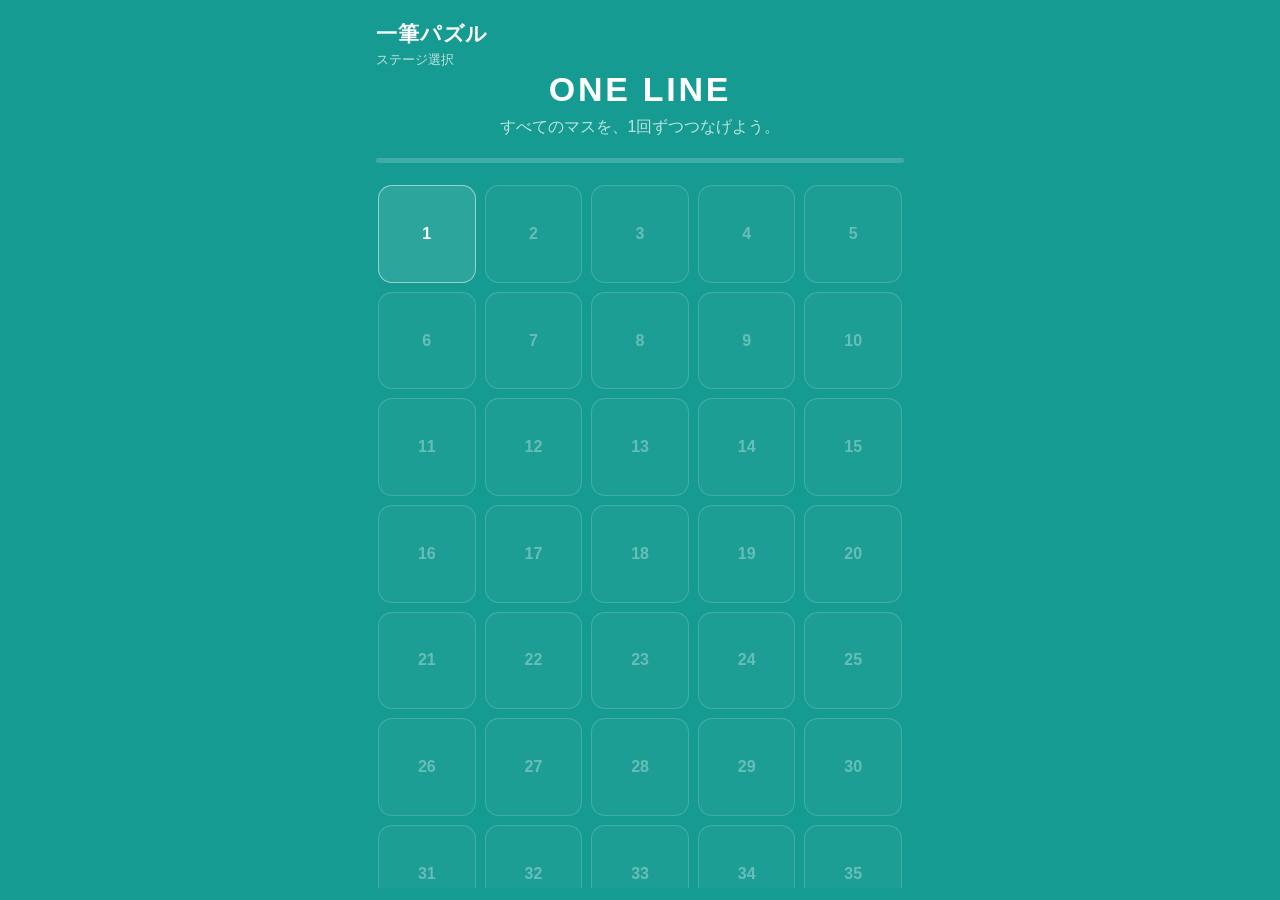
==== commit a1f3c04c: "Create new one-line puzzle game from scratch" ====
--- a/index.html
+++ b/index.html
@@ -1 +1,114 @@
-<!doctype html><html lang="ja"><head><meta charset="utf-8"><meta name="viewport" content="width=device-width,initial-scale=1,user-scalable=no,maximum-scale=1"><meta name="apple-mobile-webkit-app-capable" content="yes"><title>VOID MONSTER QUEST</title><style>*{box-sizing:border-box}html,body{margin:0;background:#05050a;color:#eee;font-family:monospace;touch-action:manipulation;-webkit-user-select:none;user-select:none}#app{width:min(720px,100%);min-height:100vh;margin:auto;background:#09090d;padding:10px}.title{text-align:center;padding:60px 8px}.grid2{display:grid;grid-template-columns:1fr 1fr;gap:6px}button{width:100%;min-height:58px;background:#07070a;color:#eee;border:2px solid #ddd;padding:9px;font:700 14px monospace;touch-action:manipulation}button:disabled{opacity:.45}.stage{border:2px solid #ddd;padding:6px;display:flex;justify-content:space-between}.message,.info,.compare{border:2px solid #ddd;background:#07070a;padding:10px;margin:7px 0;line-height:1.55}.battle{border:2px solid #ddd;background:#17152e;position:relative;min-height:440px;overflow:hidden}.playerPanel{position:absolute;left:7px;top:7px;width:145px;border:2px solid #ddd;background:#05050ae8;padding:7px;z-index:3}.stat{display:flex;justify-content:space-between;border-bottom:1px solid #555;padding:3px 0;font-size:10px}.enemy{position:absolute;left:50%;top:52%;transform:translate(-10%,-50%);width:290px;height:290px;object-fit:contain;image-rendering:pixelated;z-index:2}.enemyTag{position:absolute;right:7px;top:7px;border:2px solid #ddd;background:#05050ae8;padding:6px;z-index:3}.commandArea{position:relative;margin-top:6px}.commandOverlay{position:absolute;left:0;right:0;bottom:0;background:#09090d;border:2px solid #ddd;padding:7px;z-index:20}.detail{border:2px solid #777;padding:8px;min-height:70px;margin-bottom:6px;font-size:11px}.small{display:block;font-size:10px;color:#bbb;margin-top:3px}.hit-enemy{animation:enemyShake .28s steps(3)}.hit-player{animation:screenShake .28s steps(3)}@keyframes enemyShake{0%,100%{transform:translate(-10%,-50%)}25%{transform:translate(-18%,-48%)}50%{transform:translate(-2%,-52%)}75%{transform:translate(-14%,-49%)}}@keyframes screenShake{0%,100%{transform:translate(0)}25%{transform:translate(-7px,2px)}50%{transform:translate(7px,-2px)}75%{transform:translate(-4px,1px)}}</style><script>document.addEventListener('dblclick',e=>e.preventDefault(),{passive:false});document.addEventListener('gesturestart',e=>e.preventDefault(),{passive:false});</script></head><body><main id="app"></main><script>(function(){'use strict';const app=document.getElementById('app');const names=['壊し魔','勅蝋','夜哭公','腐泥','骸王','視穢','死招使','縫骸','骸灯','裂面','禍核','喰影','穢鏡','怨垂','冥府卿','晶喰','呪稲','餓獄犬','骨喰虫','終冥王'];const spellDefs=[['影炎流',2,2,'影を炎へ変える。',false],['白燐',3,3,'光属性。闇属性に1.5倍。',true],['月鉛の棘',4,4,'重い棘を撃つ。',false],['虚無の眼',5,5,'虚無の視線。',false],['黒雨',6,6,'黒い雨を降らせる。',false],['黎明針',7,7,'光属性。闇属性に1.5倍。',true],['冥灯',8,8,'冥い灯火。',false],['白骸光',9,9,'光属性。闇属性に1.5倍。',true],['夜葬',10,10,'夜を凝縮する。',false],['灰界',12,12,'光属性。闇属性に1.5倍。',true]];const skillDefs=[['裂骨打',5,'攻撃力×2。2連攻撃。'],['影縫い',6,'次の敵攻撃を無効化し、攻撃力×1.5。'],['喉断ち',7,'攻撃力×1.7。'],['連環裂',8,'攻撃力×1.25を2連撃。'],['空葬',9,'次の敵攻撃を無効化し、攻撃力×1.5。'],['反転構え',10,'攻撃力×2。'],['硬化突き',11,'攻撃力×1.8。'],['瞬歩殺',12,'攻撃力×2。2連攻撃。'],['崩し刃',13,'攻撃力×2.2。'],['星砕き',14,'次の敵攻撃を無効化し、攻撃力×1.5。']];let P={stage:1,attack:10,magicAttack:10,hp:30,maxHp:30,speed:5,defence:2,critical:5,mp:20,maxMp:20,enemy:null,magic:[],skill:null};function title(){app.innerHTML='<div class="title"><h1>VOID MONSTER QUEST</h1><p>20体の異形を突破せよ。</p><button id="start">▶ ぼうけんを はじめる</button><button id="records">▶ これまでの記録</button></div>';start.onclick=startGame;records.onclick=recordsScreen}function startGame(){P={stage:1,attack:10,magicAttack:10,hp:30,maxHp:30,speed:5,defence:2,critical:5,mp:20,maxMp:20,enemy:null,magic:[],skill:null};battle()}function battle(){let n=P.stage;P.enemy={name:names[n-1],hp:12+n*3,maxHp:12+n*3,def:Math.floor(n/5),atk:2+Math.floor(n*.7),sprite:String(n).padStart(2,'0')};render(P.enemy.name+' が あらわれた！')}function render(msg){let e=P.enemy;app.innerHTML='<div class="stage"><span>STAGE '+P.stage+'/20</span><span>VOID MONSTER QUEST</span></div><div class="message">'+msg+'</div><div class="battle" id="battle"><div class="playerPanel"><div class="stat">HP <b>'+P.hp+'/'+P.maxHp+'</b></div><div class="stat">MP <b>'+P.mp+'/'+P.maxMp+'</b></div><div class="stat">ATTACK <b>'+P.attack+'</b></div><div class="stat">MAGIC ATTACK <b>'+P.magicAttack+'</b></div><div class="stat">DEFENCE <b>'+P.defence+'</b></div><div class="stat">SPEED <b>'+P.speed+'</b></div><div class="stat">CRITICAL <b>'+P.critical+'%</b></div></div><div class="enemyTag">'+e.name+'<br>HP '+e.hp+'/'+e.maxHp+'</div><img id="monster" class="enemy" src="assets/monsters/'+e.sprite+'.svg"></div><div id="commandArea" class="commandArea"><div id="commands" class="grid2"><button id="attack">⚔ こうげき</button><button id="magic">◆ まほう</button><button id="skill">✦ スキル</button><button id="item">▣ アイテム</button></div></div>';attack.onclick=()=>damage(Math.max(1,P.attack-e.def));magic.onclick=magicMenu;skill.onclick=skillMenu;item.onclick=()=>{P.hp=Math.min(P.maxHp,P.hp+10);setMessage('アイテムでHPが10回復した。',500)}}function setMessage(text,delay,then){const box=document.querySelector('.message');if(!box)return;box.textContent='';setTimeout(()=>{box.textContent=text;if(then)setTimeout(then,delay)},delay)}function damage(d){const e=P.enemy;e.hp=Math.max(0,e.hp-d);const m=document.getElementById('monster');if(m){m.classList.remove('hit-enemy');void m.offsetWidth;m.classList.add('hit-enemy')}if(e.hp<=0)return setTimeout(reward,500);setMessage(d+' ダメージ！',500,()=>{let x=Math.max(1,e.atk-P.defence);P.hp=Math.max(0,P.hp-x);const b=document.getElementById('battle');if(b){b.classList.remove('hit-player');void b.offsetWidth;b.classList.add('hit-player')}setMessage(e.name+' の攻撃！ '+x+' ダメージ！',500,()=>render(e.name+' の攻撃！ '+x+' ダメージ！'))})}function makeSpell(i){let s=spellDefs[i%spellDefs.length];return{name:s[0],cost:s[1],power:s[2]+Math.floor((P.stage-1)/3),desc:s[3],light:s[4]}}function makeSkill(i){let s=skillDefs[i%skillDefs.length];return{name:s[0],cost:s[1],desc:s[2]}}function ownedSpell(name){return P.magic.some(x=>x.name===name)}function ownedSkill(name){return P.skill&&P.skill.name===name}function nextSpell(){for(let i=0;i<spellDefs.length;i++){let s=makeSpell(i);if(!ownedSpell(s.name))return s}return makeSpell(P.stage-1)}function nextSkill(){for(let i=0;i<skillDefs.length;i++){let s=makeSkill(i);if(!ownedSkill(s.name))return s}return makeSkill(P.stage-1)}function overlay(title,buttons,use){let a=document.getElementById('commandArea'),g=document.getElementById('commands');g.style.visibility='hidden';let o=document.createElement('div');o.className='commandOverlay';o.innerHTML='<b>'+title+'</b><div id="detail" class="detail">使いたいものを選択してください。</div><div class="grid2">'+buttons+'</div><button id="close">▶ 戻る</button>';a.appendChild(o);o.querySelectorAll('[data-i]').forEach(b=>b.onclick=()=>{let s=P.magic[+b.dataset.i];document.getElementById('detail').innerHTML='<b>'+s.name+'</b><br>MP消費：'+s.cost+' / 威力：'+s.power+(s.light?' / 光属性':'')+'<br>'+s.desc+'<br><br>▶ この魔法を使う';b.onclick=()=>use(+b.dataset.i)});let sb=o.querySelector('[data-skill]');if(sb)sb.onclick=()=>{let s=P.skill;document.getElementById('detail').innerHTML='<b>'+s.name+'</b><br>MP消費：'+s.cost+'<br>'+s.desc+'<br><br>▶ このスキルを使う';sb.onclick=()=>use()};close.onclick=()=>{o.remove();g.style.visibility='visible'}}function magicMenu(){if(!P.magic.length)return showNoAbilities('魔法');overlay('まほう',P.magic.map((s,i)=>'<button data-i="'+i+'">'+s.name+'<span class="small">MP '+s.cost+' / 威力 '+s.power+'</span></button>').join(''),i=>{let s=P.magic[i];if(P.mp<s.cost)return alert('MPが足りない。');P.mp-=s.cost;let d=P.magicAttack*s.power;if(s.light&&P.enemy.name==='終冥王')d=Math.floor(d*1.5);damage(d)})}function skillMenu(){if(!P.skill)return showNoAbilities('スキル');overlay('スキル','<button data-skill="1">'+P.skill.name+'<span class="small">MP '+P.skill.cost+'</span></button>',()=>{let s=P.skill;if(P.mp<s.cost)return alert('MPが足りない。');P.mp-=s.cost;let m=(s.desc.match(/×([0-9.]+)/)||[])[1]||1;damage(Math.max(1,Math.floor(P.attack*parseFloat(m))-P.enemy.def))})}function showNoAbilities(t){let a=document.getElementById('commandArea'),o=document.createElement('div');o.className='commandOverlay';o.innerHTML='<div class="detail">現在、'+t+'を持っていません。</div><button id="closeNo">▶ 戻る</button>';a.appendChild(o);closeNo.onclick=()=>o.remove()}function reward(){let n=P.stage*P.stage;P.maxHp+=n;P.hp=P.maxHp;P.speed+=n;P.defence+=n;P.critical+=n;P.attack+=n;P.magicAttack+=n;P.maxMp+=n;P.mp=P.maxMp;rewardMagic(nextSpell(),()=>rewardSkill(nextSkill()))}function rewardMagic(s,next){if(P.magic.length<4){app.innerHTML='<h2>新しい魔法</h2><div class="compare"><b>新しい魔法</b><br>'+s.name+'<br>MP消費：'+s.cost<br>威力：'+s.power+'<br>'+s.desc+'</div><button id="get">▶ 獲得する</button>';get.onclick=()=>{P.magic.push(s);next()}}else{let old=P.magic;app.innerHTML='<h2>魔法を選択</h2><div class="grid2"><div class="compare"><b>現在の魔法</b><br>'+old[0].name+'<br>MP '+old[0].cost+' / 威力 '+old[0].power+'<br>'+old[0].desc+'</div><div class="compare"><b>新しい魔法</b><br>'+s.name+'<br>MP '+s.cost+' / 威力 '+s.power+'<br>'+s.desc+'</div></div><div class="grid2"><button id="keepM">現在の魔法を残す</button><button id="newM">新しい魔法にする</button></div>';keepM.onclick=next;newM.onclick=()=>{chooseMagicReplacement(s,next)}}}function chooseMagicReplacement(s,next){app.innerHTML='<h2>入れ替える魔法を選択</h2><div class="grid2">'+P.magic.map((x,i)=>'<button data-i="'+i+'">'+x.name+'<span class="small">MP '+x.cost+' / 威力 '+x.power+'</span></button>').join('')+'</div>';app.querySelectorAll('[data-i]').forEach(b=>b.onclick=()=>{P.magic[+b.dataset.i]=s;next()})}function rewardSkill(s){if(!P.skill){app.innerHTML='<h2>新しいスキル</h2><div class="compare"><b>'+s.name+'</b><br>MP消費：'+s.cost+'<br>効果：'+s.desc+'</div><button id="getS">▶ 獲得する</button>';getS.onclick=()=>{P.skill=s;nextStage()};return}let old=P.skill;app.innerHTML='<h2>スキルを選択</h2><div class="grid2"><div class="compare"><b>現在のスキル</b><br>'+old.name+'<br>MP消費：'+old.cost+'<br>効果：'+old.desc+'</div><div class="compare"><b>新しいスキル</b><br>'+s.name+'<br>MP消費：'+s.cost+'<br>効果：'+s.desc+'</div></div><div class="grid2"><button id="keepS">現在のスキルを残す</button><button id="newS">新しいスキルにする</button></div>';keepS.onclick=nextStage;newS.onclick=()=>{P.skill=s;nextStage()}}function nextStage(){app.innerHTML='<div class="info">戦闘終了。HP・MP全回復。<br>全ステータス <b>+'+(P.stage*P.stage)+'</b> を自動反映済み。</div><button id="next">▶ 次の戦闘へ</button>';next.onclick=()=>{if(P.stage>=20)title();else{P.stage++;battle()}}}function recordsScreen(){app.innerHTML='<h2>これまでの記録</h2><p>記録は準備中です。</p><button id="back">▶ 戻る</button>';back.onclick=title}title()})();</script></body></html>+<!doctype html>
+<html lang="ja">
+<head>
+<meta charset="utf-8">
+<meta name="viewport" content="width=device-width,initial-scale=1,viewport-fit=cover,user-scalable=no">
+<meta name="theme-color" content="#159b91">
+<title>一筆パズル 50</title>
+<style>
+:root{--bg:#159b91;--bg2:#0f817a;--white:#fff;--muted:rgba(255,255,255,.72);--cell:rgba(255,255,255,.18);--line:#fff}
+*{box-sizing:border-box;-webkit-tap-highlight-color:transparent}
+html,body{margin:0;width:100%;height:100%;overflow:hidden;font-family:-apple-system,BlinkMacSystemFont,"Helvetica Neue",Arial,sans-serif;background:var(--bg);color:#fff}
+button,select{font:inherit}
+.app{height:100dvh;display:flex;flex-direction:column;max-width:560px;margin:auto;padding:18px 16px calc(12px + env(safe-area-inset-bottom));}
+header{display:flex;align-items:center;justify-content:space-between;gap:12px;min-height:52px}
+.title{font-size:21px;font-weight:800;letter-spacing:.04em}.stage-label{font-size:13px;color:var(--muted);margin-top:3px}
+.icon-btn,.primary,.secondary{border:1px solid rgba(255,255,255,.65);background:rgba(255,255,255,.12);color:#fff;border-radius:13px;padding:10px 14px;font-weight:700;cursor:pointer}.icon-btn{padding:9px 12px}
+.screen{display:none;flex:1;min-height:0}.screen.active{display:flex;flex-direction:column}
+#menu{justify-content:center;gap:20px}.menu-title{text-align:center;font-size:34px;font-weight:900;letter-spacing:.08em}.menu-sub{text-align:center;color:var(--muted);margin-top:-12px}
+.progress{height:8px;background:rgba(255,255,255,.18);border-radius:99px;overflow:hidden}.progress>i{display:block;height:100%;width:0;background:#fff;border-radius:99px}
+.stage-grid{display:grid;grid-template-columns:repeat(5,1fr);gap:9px;overflow:auto;padding:2px 2px 8px}.stage{aspect-ratio:1;border:1px solid rgba(255,255,255,.5);border-radius:14px;background:rgba(255,255,255,.1);color:#fff;font-weight:800;font-size:16px}.stage.locked{opacity:.35}.stage.cleared{background:#fff;color:var(--bg)}
+.game-top{display:flex;align-items:center;justify-content:space-between;margin:10px 0 8px}.counter{font-size:14px;color:var(--muted)}
+.board-wrap{flex:1;min-height:0;display:flex;align-items:center;justify-content:center;padding:4px 0}.board{position:relative;width:min(88vw,470px);height:min(88vw,470px);max-height:58vh;max-width:58vh;display:grid;grid-template-columns:repeat(5,1fr);grid-template-rows:repeat(5,1fr);touch-action:none}
+.cell{margin:4px;border-radius:11px;background:var(--cell);border:1px solid rgba(255,255,255,.22);position:relative}.cell.visited{background:rgba(255,255,255,.38)}.cell.start{box-shadow:inset 0 0 0 3px #fff}
+.line-layer{position:absolute;inset:0;pointer-events:none}.path{fill:none;stroke:#fff;stroke-width:12;stroke-linecap:round;stroke-linejoin:round;opacity:.98}
+.dot{position:absolute;width:13px;height:13px;border-radius:50%;background:#fff;transform:translate(-50%,-50%);pointer-events:none}
+.actions{display:flex;gap:10px;margin-top:8px}.actions button{flex:1}.primary{background:#fff;color:var(--bg);border-color:#fff}.secondary{background:transparent}
+.overlay{position:fixed;inset:0;background:rgba(6,73,70,.72);display:none;align-items:center;justify-content:center;padding:24px;z-index:10}.overlay.show{display:flex}.modal{width:min(420px,100%);background:var(--bg);border:1px solid rgba(255,255,255,.55);border-radius:22px;padding:26px;text-align:center;box-shadow:0 20px 70px rgba(0,0,0,.22)}.modal h2{margin:0 0 8px;font-size:27px}.modal p{margin:0 0 20px;color:var(--muted)}.modal .actions{margin-top:0}
+.hint{font-size:12px;text-align:center;color:var(--muted);margin-top:7px}
+@media(max-height:680px){.app{padding-top:10px}.board{max-height:50vh;max-width:50vh}.hint{display:none}.game-top{margin:4px 0}.actions{margin-top:4px}}
+</style>
+</head>
+<body>
+<div class="app">
+  <header>
+    <div><div class="title">一筆パズル</div><div class="stage-label" id="stageLabel">ステージ選択</div></div>
+    <button class="icon-btn" id="menuBtn">ステージ</button>
+  </header>
+
+  <section id="menu" class="screen active">
+    <div class="menu-title">ONE LINE</div>
+    <div class="menu-sub">すべてのマスを、1回ずつつなげよう。</div>
+    <div class="progress"><i id="progressBar"></i></div>
+    <div id="stageGrid" class="stage-grid"></div>
+  </section>
+
+  <section id="game" class="screen">
+    <div class="game-top"><div id="gameStage">STAGE 1</div><div class="counter" id="counter">1 / 25</div></div>
+    <div class="board-wrap"><div id="board" class="board"></div></div>
+    <div class="hint">指で隣のマスへドラッグ。全25マスを1回ずつ通ればクリア。</div>
+    <div class="actions"><button class="secondary" id="retryBtn">リトライ</button><button class="primary" id="nextBtn">次ステージ</button></div>
+  </section>
+</div>
+
+<div id="overlay" class="overlay"><div class="modal"><h2 id="resultTitle">クリア！</h2><p id="resultText">ステージをクリアしました。</p><div class="actions"><button class="secondary" id="modalRetry">リトライ</button><button class="primary" id="modalNext">次ステージ</button></div></div></div>
+
+<script>
+'use strict';
+const SIZE=5, TOTAL=50, KEY='oneLinePuzzleCleared_v1';
+const $=id=>document.getElementById(id);
+let cleared=loadCleared(); let stage=1; let path=[]; let drawing=false; let failed=false;
+
+// 5x5のハミルトン路をベースに、各ステージで開始位置と向きを変えた50盤面。
+// どの盤面も「隣接マスのみ」「全25マスを1回ずつ」が成立する。
+const base=[];
+for(let r=0;r<SIZE;r++) for(let c=0;c<SIZE;c++) base.push(r*SIZE+(r%2===0?c:SIZE-1-c));
+const boards=Array.from({length:TOTAL},(_,s)=>{
+  const rev=(s%2)===1;
+  const rot=(s*3)%25;
+  let p=base.slice();
+  if(rev)p.reverse();
+  // Hamilton路の循環的な開始位置変更。各ステージの開始マスが変わる。
+  const idx=rot%p.length; p=p.slice(idx).concat(p.slice(0,idx));
+  return p;
+});
+
+function loadCleared(){try{return JSON.parse(localStorage.getItem(KEY)||'[]').filter(n=>Number.isInteger(n)&&n>=1&&n<=TOTAL)}catch(e){return[]}}
+function saveCleared(){localStorage.setItem(KEY,JSON.stringify([...new Set(cleared)].sort((a,b)=>a-b)))}
+function isUnlocked(n){return n===1||cleared.includes(n-1)}
+function show(screen){$('menu').classList.toggle('active',screen==='menu');$('game').classList.toggle('active',screen==='game');$('stageLabel').textContent=screen==='game'?`ステージ ${stage}`:'ステージ選択';$('menuBtn').style.display=screen==='game'?'block':'none'}
+function renderMenu(){
+  const grid=$('stageGrid');grid.innerHTML='';
+  for(let n=1;n<=TOTAL;n++){
+    const b=document.createElement('button'); b.className='stage';
+    const ok=cleared.includes(n), unlocked=isUnlocked(n); if(ok)b.classList.add('cleared'); if(!unlocked)b.classList.add('locked');
+    b.textContent=ok?'✓':n; b.disabled=!unlocked; b.onclick=()=>start(n); grid.appendChild(b);
+  }
+  $('progressBar').style.width=(cleared.length/TOTAL*100)+'%';
+}
+function center(i){const r=Math.floor(i/SIZE),c=i%SIZE;return{x:(c+.5)*100/SIZE,y:(r+.5)*100/SIZE}}
+function start(n){if(n<1||n>TOTAL||!isUnlocked(n))return;stage=n;hideOverlay();failed=false;drawing=false;path=[];show('game');buildBoard();updateCounter()}
+function buildBoard(){
+  const board=$('board');board.innerHTML='';
+  const cells=[];for(let i=0;i<SIZE*SIZE;i++){const d=document.createElement('div');d.className='cell';d.dataset.i=i;board.appendChild(d);cells.push(d)}
+  const startCell=boards[stage-1][0];cells[startCell].classList.add('start');
+  const svg=document.createElementNS('http://www.w3.org/2000/svg','http://www.w3.org/2000/svg');svg.classList.add('line-layer');svg.setAttribute('viewBox','0 0 100 100');svg.innerHTML='<polyline id="pathLine" class="path" points=""></polyline>';board.appendChild(svg);
+  $('gameStage').textContent=`STAGE ${String(stage).padStart(2,'0')}`;
+}
+function updateCounter(){$('counter').textContent=`${path.length} / 25`}
+function cellAt(x,y){const rect=$('board').getBoundingClientRect();const c=Math.floor((x-rect.left)/rect.width*SIZE),r=Math.floor((y-rect.top)/rect.height*SIZE);if(c<0||c>=SIZE||r<0||r>=SIZE)return null;return r*SIZE+c}
+function adjacent(a,b){const ar=Math.floor(a/SIZE),ac=a%SIZE,br=Math.floor(b/SIZE),bc=b%SIZE;return Math.abs(ar-br)+Math.abs(ac-bc)===1}
+function updateLine(){const pts=path.map(i=>{const p=center(i);return `${p.x},${p.y}`}).join(' ');$('pathLine').setAttribute('points',pts);document.querySelectorAll('.cell').forEach(c=>c.classList.remove('visited'));path.forEach(i=>document.querySelector(`.cell[data-i="${i}"]`)?.classList.add('visited'))}
+function fail(){if(failed)return;failed=true;drawing=false;navigator.vibrate?.([30,40,30]);setTimeout(()=>{alert('失敗！\n同じマスを通るか、離れたマスへ飛ぶことはできません。');reset()},20)}
+function begin(e){if(failed)return;e.preventDefault();const i=cellAt(e.clientX,e.clientY);if(i===null)return;const startCell=boards[stage-1][0];if(i!==startCell){fail();return}drawing=true;path=[i];updateLine();updateCounter();e.currentTarget.setPointerCapture?.(e.pointerId)}
+function move(e){if(!drawing||failed)return;e.preventDefault();const i=cellAt(e.clientX,e.clientY);if(i===null)return;const last=path[path.length-1];if(i===last)return;if(path.includes(i)){fail();return}if(!adjacent(last,i)){fail();return}path.push(i);updateLine();updateCounter();if(path.length===SIZE*SIZE){drawing=false;complete()}}
+function end(){drawing=false}
+function reset(){hideOverlay();failed=false;path=[];drawing=false;updateLine();updateCounter()}
+function complete(){if(!cleared.includes(stage)){cleared.push(stage);saveCleared()}renderMenu();$('resultTitle').textContent=stage===TOTAL?'全50ステージクリア！':'クリア！';$('resultText').textContent=stage===TOTAL?'すべてのステージを制覇しました。':'次のステージへ進めます。';$('modalNext').textContent=stage===TOTAL?'ステージ選択':'次ステージ';$('modalNext').style.display='block';$('overlay').classList.add('show');navigator.vibrate?.([40,60,80])}
+function hideOverlay(){$('overlay').classList.remove('show')}
+
+$('board').addEventListener('pointerdown',begin);$('board').addEventListener('pointermove',move);$('board').addEventListener('pointerup',end);$('board').addEventListener('pointercancel',end);$('retryBtn').onclick=reset;$('nextBtn').onclick=()=>stage<TOTAL?start(stage+1):show('menu');$('menuBtn').onclick=()=>{renderMenu();show('menu')};$('modalRetry').onclick=reset;$('modalNext').onclick=()=>stage<TOTAL?start(stage+1):show('menu');
+renderMenu();show('menu');
+</script>
+</body>
+</html>
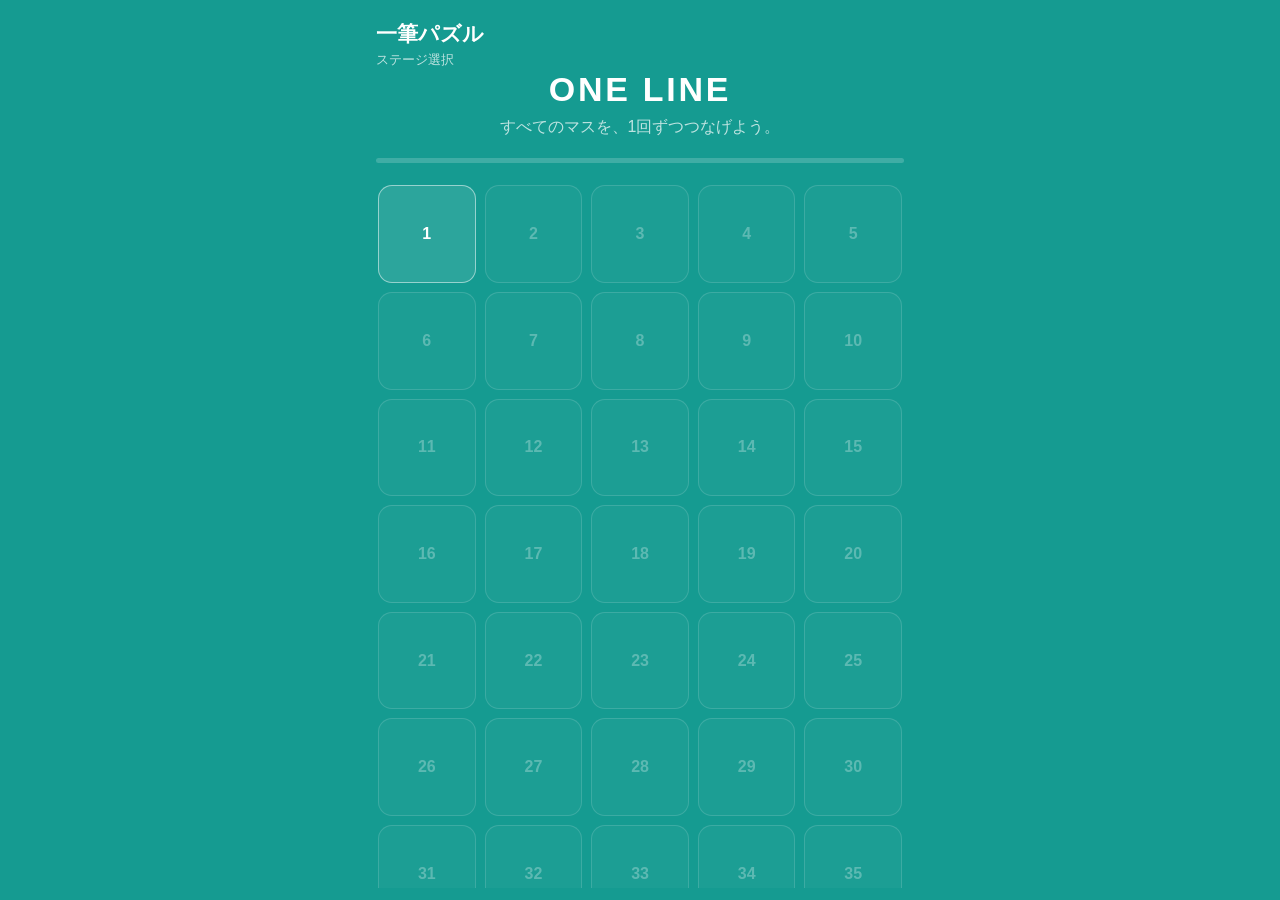
==== commit 7d4489ce: "Fix touch drawing interaction for one-line puzzle" ====
--- a/index.html
+++ b/index.html
@@ -6,109 +6,49 @@
 <meta name="theme-color" content="#159b91">
 <title>一筆パズル 50</title>
 <style>
-:root{--bg:#159b91;--bg2:#0f817a;--white:#fff;--muted:rgba(255,255,255,.72);--cell:rgba(255,255,255,.18);--line:#fff}
+:root{--bg:#159b91;--white:#fff;--muted:rgba(255,255,255,.72);--cell:rgba(255,255,255,.18)}
 *{box-sizing:border-box;-webkit-tap-highlight-color:transparent}
 html,body{margin:0;width:100%;height:100%;overflow:hidden;font-family:-apple-system,BlinkMacSystemFont,"Helvetica Neue",Arial,sans-serif;background:var(--bg);color:#fff}
-button,select{font:inherit}
-.app{height:100dvh;display:flex;flex-direction:column;max-width:560px;margin:auto;padding:18px 16px calc(12px + env(safe-area-inset-bottom));}
-header{display:flex;align-items:center;justify-content:space-between;gap:12px;min-height:52px}
-.title{font-size:21px;font-weight:800;letter-spacing:.04em}.stage-label{font-size:13px;color:var(--muted);margin-top:3px}
-.icon-btn,.primary,.secondary{border:1px solid rgba(255,255,255,.65);background:rgba(255,255,255,.12);color:#fff;border-radius:13px;padding:10px 14px;font-weight:700;cursor:pointer}.icon-btn{padding:9px 12px}
-.screen{display:none;flex:1;min-height:0}.screen.active{display:flex;flex-direction:column}
-#menu{justify-content:center;gap:20px}.menu-title{text-align:center;font-size:34px;font-weight:900;letter-spacing:.08em}.menu-sub{text-align:center;color:var(--muted);margin-top:-12px}
-.progress{height:8px;background:rgba(255,255,255,.18);border-radius:99px;overflow:hidden}.progress>i{display:block;height:100%;width:0;background:#fff;border-radius:99px}
-.stage-grid{display:grid;grid-template-columns:repeat(5,1fr);gap:9px;overflow:auto;padding:2px 2px 8px}.stage{aspect-ratio:1;border:1px solid rgba(255,255,255,.5);border-radius:14px;background:rgba(255,255,255,.1);color:#fff;font-weight:800;font-size:16px}.stage.locked{opacity:.35}.stage.cleared{background:#fff;color:var(--bg)}
-.game-top{display:flex;align-items:center;justify-content:space-between;margin:10px 0 8px}.counter{font-size:14px;color:var(--muted)}
-.board-wrap{flex:1;min-height:0;display:flex;align-items:center;justify-content:center;padding:4px 0}.board{position:relative;width:min(88vw,470px);height:min(88vw,470px);max-height:58vh;max-width:58vh;display:grid;grid-template-columns:repeat(5,1fr);grid-template-rows:repeat(5,1fr);touch-action:none}
-.cell{margin:4px;border-radius:11px;background:var(--cell);border:1px solid rgba(255,255,255,.22);position:relative}.cell.visited{background:rgba(255,255,255,.38)}.cell.start{box-shadow:inset 0 0 0 3px #fff}
-.line-layer{position:absolute;inset:0;pointer-events:none}.path{fill:none;stroke:#fff;stroke-width:12;stroke-linecap:round;stroke-linejoin:round;opacity:.98}
-.dot{position:absolute;width:13px;height:13px;border-radius:50%;background:#fff;transform:translate(-50%,-50%);pointer-events:none}
-.actions{display:flex;gap:10px;margin-top:8px}.actions button{flex:1}.primary{background:#fff;color:var(--bg);border-color:#fff}.secondary{background:transparent}
-.overlay{position:fixed;inset:0;background:rgba(6,73,70,.72);display:none;align-items:center;justify-content:center;padding:24px;z-index:10}.overlay.show{display:flex}.modal{width:min(420px,100%);background:var(--bg);border:1px solid rgba(255,255,255,.55);border-radius:22px;padding:26px;text-align:center;box-shadow:0 20px 70px rgba(0,0,0,.22)}.modal h2{margin:0 0 8px;font-size:27px}.modal p{margin:0 0 20px;color:var(--muted)}.modal .actions{margin-top:0}
-.hint{font-size:12px;text-align:center;color:var(--muted);margin-top:7px}
-@media(max-height:680px){.app{padding-top:10px}.board{max-height:50vh;max-width:50vh}.hint{display:none}.game-top{margin:4px 0}.actions{margin-top:4px}}
+button{font:inherit}.app{height:100dvh;display:flex;flex-direction:column;max-width:560px;margin:auto;padding:18px 16px calc(12px + env(safe-area-inset-bottom))}
+header{display:flex;align-items:center;justify-content:space-between;min-height:52px}.title{font-size:21px;font-weight:800}.stage-label{font-size:13px;color:var(--muted);margin-top:3px}
+.icon-btn,.primary,.secondary{border:1px solid rgba(255,255,255,.65);background:rgba(255,255,255,.12);color:#fff;border-radius:13px;padding:10px 14px;font-weight:700}.primary{background:#fff;color:var(--bg)}
+.screen{display:none;flex:1;min-height:0}.screen.active{display:flex;flex-direction:column}#menu{justify-content:center;gap:20px}.menu-title{text-align:center;font-size:34px;font-weight:900;letter-spacing:.08em}.menu-sub{text-align:center;color:var(--muted);margin-top:-12px}.progress{height:8px;background:rgba(255,255,255,.18);border-radius:99px;overflow:hidden}.progress>i{display:block;height:100%;width:0;background:#fff}.stage-grid{display:grid;grid-template-columns:repeat(5,1fr);gap:9px;overflow:auto;padding:2px}.stage{aspect-ratio:1;border:1px solid rgba(255,255,255,.5);border-radius:14px;background:rgba(255,255,255,.1);color:#fff;font-weight:800}.stage.locked{opacity:.3}.stage.cleared{background:#fff;color:var(--bg)}
+.game-top{display:flex;justify-content:space-between;margin:10px 0 8px}.counter{color:var(--muted);font-size:14px}.board-wrap{flex:1;min-height:0;display:flex;align-items:center;justify-content:center}.board{position:relative;width:min(88vw,470px);height:min(88vw,470px);max-width:58vh;max-height:58vh;display:grid;grid-template-columns:repeat(5,1fr);grid-template-rows:repeat(5,1fr);touch-action:none;user-select:none}.cell{margin:4px;border-radius:11px;background:var(--cell);border:1px solid rgba(255,255,255,.22);position:relative;transition:background .08s,box-shadow .08s}.cell.visited{background:rgba(255,255,255,.58);box-shadow:inset 0 0 0 2px rgba(255,255,255,.7)}.cell.start{box-shadow:inset 0 0 0 3px #fff}.line-layer{position:absolute;inset:0;width:100%;height:100%;pointer-events:none}.path{fill:none;stroke:#fff;stroke-width:9;stroke-linecap:round;stroke-linejoin:round}.actions{display:flex;gap:10px;margin-top:8px}.actions button{flex:1}.hint{text-align:center;color:var(--muted);font-size:12px;margin-top:7px}.overlay{position:fixed;inset:0;background:rgba(6,73,70,.72);display:none;align-items:center;justify-content:center;padding:24px;z-index:10}.overlay.show{display:flex}.modal{width:min(420px,100%);background:var(--bg);border:1px solid rgba(255,255,255,.55);border-radius:22px;padding:26px;text-align:center}.modal h2{margin:0 0 8px}.modal p{color:var(--muted);margin:0 0 18px}
+@media(max-height:680px){.app{padding-top:9px}.board{max-width:50vh;max-height:50vh}.hint{display:none}}
 </style>
 </head>
 <body>
 <div class="app">
-  <header>
-    <div><div class="title">一筆パズル</div><div class="stage-label" id="stageLabel">ステージ選択</div></div>
-    <button class="icon-btn" id="menuBtn">ステージ</button>
-  </header>
-
-  <section id="menu" class="screen active">
-    <div class="menu-title">ONE LINE</div>
-    <div class="menu-sub">すべてのマスを、1回ずつつなげよう。</div>
-    <div class="progress"><i id="progressBar"></i></div>
-    <div id="stageGrid" class="stage-grid"></div>
-  </section>
-
-  <section id="game" class="screen">
-    <div class="game-top"><div id="gameStage">STAGE 1</div><div class="counter" id="counter">1 / 25</div></div>
-    <div class="board-wrap"><div id="board" class="board"></div></div>
-    <div class="hint">指で隣のマスへドラッグ。全25マスを1回ずつ通ればクリア。</div>
-    <div class="actions"><button class="secondary" id="retryBtn">リトライ</button><button class="primary" id="nextBtn">次ステージ</button></div>
-  </section>
+<header><div><div class="title">一筆パズル</div><div class="stage-label" id="stageLabel">ステージ選択</div></div><button class="icon-btn" id="menuBtn" style="display:none">ステージ</button></header>
+<section id="menu" class="screen active"><div class="menu-title">ONE LINE</div><div class="menu-sub">すべてのマスを、1回ずつつなげよう。</div><div class="progress"><i id="progressBar"></i></div><div id="stageGrid" class="stage-grid"></div></section>
+<section id="game" class="screen"><div class="game-top"><b id="gameStage">STAGE 01</b><div class="counter" id="counter">0 / 25</div></div><div class="board-wrap"><div id="board" class="board"></div></div><div class="hint">指を押したまま、隣のマスへドラッグしてください。</div><div class="actions"><button class="secondary" id="retryBtn">リトライ</button><button class="primary" id="nextBtn">次ステージ</button></div></section>
 </div>
-
 <div id="overlay" class="overlay"><div class="modal"><h2 id="resultTitle">クリア！</h2><p id="resultText">ステージをクリアしました。</p><div class="actions"><button class="secondary" id="modalRetry">リトライ</button><button class="primary" id="modalNext">次ステージ</button></div></div></div>
-
 <script>
 'use strict';
-const SIZE=5, TOTAL=50, KEY='oneLinePuzzleCleared_v1';
-const $=id=>document.getElementById(id);
-let cleared=loadCleared(); let stage=1; let path=[]; let drawing=false; let failed=false;
-
-// 5x5のハミルトン路をベースに、各ステージで開始位置と向きを変えた50盤面。
-// どの盤面も「隣接マスのみ」「全25マスを1回ずつ」が成立する。
-const base=[];
-for(let r=0;r<SIZE;r++) for(let c=0;c<SIZE;c++) base.push(r*SIZE+(r%2===0?c:SIZE-1-c));
-const boards=Array.from({length:TOTAL},(_,s)=>{
-  const rev=(s%2)===1;
-  const rot=(s*3)%25;
-  let p=base.slice();
-  if(rev)p.reverse();
-  // Hamilton路の循環的な開始位置変更。各ステージの開始マスが変わる。
-  const idx=rot%p.length; p=p.slice(idx).concat(p.slice(0,idx));
-  return p;
-});
-
-function loadCleared(){try{return JSON.parse(localStorage.getItem(KEY)||'[]').filter(n=>Number.isInteger(n)&&n>=1&&n<=TOTAL)}catch(e){return[]}}
-function saveCleared(){localStorage.setItem(KEY,JSON.stringify([...new Set(cleared)].sort((a,b)=>a-b)))}
-function isUnlocked(n){return n===1||cleared.includes(n-1)}
-function show(screen){$('menu').classList.toggle('active',screen==='menu');$('game').classList.toggle('active',screen==='game');$('stageLabel').textContent=screen==='game'?`ステージ ${stage}`:'ステージ選択';$('menuBtn').style.display=screen==='game'?'block':'none'}
-function renderMenu(){
-  const grid=$('stageGrid');grid.innerHTML='';
-  for(let n=1;n<=TOTAL;n++){
-    const b=document.createElement('button'); b.className='stage';
-    const ok=cleared.includes(n), unlocked=isUnlocked(n); if(ok)b.classList.add('cleared'); if(!unlocked)b.classList.add('locked');
-    b.textContent=ok?'✓':n; b.disabled=!unlocked; b.onclick=()=>start(n); grid.appendChild(b);
-  }
-  $('progressBar').style.width=(cleared.length/TOTAL*100)+'%';
-}
-function center(i){const r=Math.floor(i/SIZE),c=i%SIZE;return{x:(c+.5)*100/SIZE,y:(r+.5)*100/SIZE}}
-function start(n){if(n<1||n>TOTAL||!isUnlocked(n))return;stage=n;hideOverlay();failed=false;drawing=false;path=[];show('game');buildBoard();updateCounter()}
-function buildBoard(){
-  const board=$('board');board.innerHTML='';
-  const cells=[];for(let i=0;i<SIZE*SIZE;i++){const d=document.createElement('div');d.className='cell';d.dataset.i=i;board.appendChild(d);cells.push(d)}
-  const startCell=boards[stage-1][0];cells[startCell].classList.add('start');
-  const svg=document.createElementNS('http://www.w3.org/2000/svg','http://www.w3.org/2000/svg');svg.classList.add('line-layer');svg.setAttribute('viewBox','0 0 100 100');svg.innerHTML='<polyline id="pathLine" class="path" points=""></polyline>';board.appendChild(svg);
-  $('gameStage').textContent=`STAGE ${String(stage).padStart(2,'0')}`;
-}
-function updateCounter(){$('counter').textContent=`${path.length} / 25`}
-function cellAt(x,y){const rect=$('board').getBoundingClientRect();const c=Math.floor((x-rect.left)/rect.width*SIZE),r=Math.floor((y-rect.top)/rect.height*SIZE);if(c<0||c>=SIZE||r<0||r>=SIZE)return null;return r*SIZE+c}
-function adjacent(a,b){const ar=Math.floor(a/SIZE),ac=a%SIZE,br=Math.floor(b/SIZE),bc=b%SIZE;return Math.abs(ar-br)+Math.abs(ac-bc)===1}
-function updateLine(){const pts=path.map(i=>{const p=center(i);return `${p.x},${p.y}`}).join(' ');$('pathLine').setAttribute('points',pts);document.querySelectorAll('.cell').forEach(c=>c.classList.remove('visited'));path.forEach(i=>document.querySelector(`.cell[data-i="${i}"]`)?.classList.add('visited'))}
-function fail(){if(failed)return;failed=true;drawing=false;navigator.vibrate?.([30,40,30]);setTimeout(()=>{alert('失敗！\n同じマスを通るか、離れたマスへ飛ぶことはできません。');reset()},20)}
-function begin(e){if(failed)return;e.preventDefault();const i=cellAt(e.clientX,e.clientY);if(i===null)return;const startCell=boards[stage-1][0];if(i!==startCell){fail();return}drawing=true;path=[i];updateLine();updateCounter();e.currentTarget.setPointerCapture?.(e.pointerId)}
-function move(e){if(!drawing||failed)return;e.preventDefault();const i=cellAt(e.clientX,e.clientY);if(i===null)return;const last=path[path.length-1];if(i===last)return;if(path.includes(i)){fail();return}if(!adjacent(last,i)){fail();return}path.push(i);updateLine();updateCounter();if(path.length===SIZE*SIZE){drawing=false;complete()}}
-function end(){drawing=false}
-function reset(){hideOverlay();failed=false;path=[];drawing=false;updateLine();updateCounter()}
-function complete(){if(!cleared.includes(stage)){cleared.push(stage);saveCleared()}renderMenu();$('resultTitle').textContent=stage===TOTAL?'全50ステージクリア！':'クリア！';$('resultText').textContent=stage===TOTAL?'すべてのステージを制覇しました。':'次のステージへ進めます。';$('modalNext').textContent=stage===TOTAL?'ステージ選択':'次ステージ';$('modalNext').style.display='block';$('overlay').classList.add('show');navigator.vibrate?.([40,60,80])}
-function hideOverlay(){$('overlay').classList.remove('show')}
-
-$('board').addEventListener('pointerdown',begin);$('board').addEventListener('pointermove',move);$('board').addEventListener('pointerup',end);$('board').addEventListener('pointercancel',end);$('retryBtn').onclick=reset;$('nextBtn').onclick=()=>stage<TOTAL?start(stage+1):show('menu');$('menuBtn').onclick=()=>{renderMenu();show('menu')};$('modalRetry').onclick=reset;$('modalNext').onclick=()=>stage<TOTAL?start(stage+1):show('menu');
-renderMenu();show('menu');
-</script>
-</body>
-</html>
+const SIZE=5,TOTAL=50,KEY='oneLinePuzzleCleared_v3',$=id=>document.getElementById(id);
+let cleared=load(),stage=1,path=[],drawing=false,failed=false,pointerId=null;
+const base=[];for(let r=0;r<SIZE;r++)for(let c=0;c<SIZE;c++)base.push(r*SIZE+(r%2===0?c:SIZE-1-c));
+const boards=Array.from({length:TOTAL},(_,s)=>{let p=base.slice();if(s%2)p.reverse();let k=(s*3)%25;return p.slice(k).concat(p.slice(0,k))});
+function load(){try{return JSON.parse(localStorage.getItem(KEY)||'[]').filter(n=>Number.isInteger(n)&&n>=1&&n<=TOTAL)}catch(e){return[]}}
+function save(){localStorage.setItem(KEY,JSON.stringify([...new Set(cleared)].sort((a,b)=>a-b)))}
+function unlocked(n){return n===1||cleared.includes(n-1)}
+function show(s){$('menu').classList.toggle('active',s==='menu');$('game').classList.toggle('active',s==='game');$('stageLabel').textContent=s==='game'?`ステージ ${stage}`:'ステージ選択';$('menuBtn').style.display=s==='game'?'block':'none'}
+function menu(){let g=$('stageGrid');g.innerHTML='';for(let n=1;n<=TOTAL;n++){let b=document.createElement('button');let ok=cleared.includes(n),u=unlocked(n);b.className='stage'+(ok?' cleared':'')+(u?'':' locked');b.textContent=ok?'✓':n;b.disabled=!u;b.onclick=()=>start(n);g.appendChild(b)}$('progressBar').style.width=cleared.length/TOTAL*100+'%'}
+function start(n){if(n<1||n>TOTAL||!unlocked(n))return;stage=n;resetState();show('game');build();counter()}
+function build(){let b=$('board');b.innerHTML='';for(let i=0;i<25;i++){let d=document.createElement('div');d.className='cell';d.dataset.i=i;b.appendChild(d)}document.querySelector(`[data-i="${boards[stage-1][0]}"]`).classList.add('start');let svg=document.createElementNS('http://www.w3.org/2000/svg','http://www.w3.org/2000/svg');svg.classList.add('line-layer');svg.setAttribute('viewBox','0 0 100 100');svg.innerHTML='<polyline id="pathLine" class="path" points=""/>';b.appendChild(svg);$('gameStage').textContent=`STAGE ${String(stage).padStart(2,'0')}`}
+function counter(){$('counter').textContent=`${path.length} / 25`}
+function cellAt(x,y){let r=$('board').getBoundingClientRect();let c=Math.floor((x-r.left)/r.width*SIZE),row=Math.floor((y-r.top)/r.height*SIZE);return c<0||c>=SIZE||row<0||row>=SIZE?null:row*SIZE+c}
+function adjacent(a,b){return Math.abs(Math.floor(a/5)-Math.floor(b/5))+Math.abs(a%5-b%5)===1}
+function center(i){return{x:(i%5+.5)*20,y:(Math.floor(i/5)+.5)*20}}
+function draw(){let pts=path.map(i=>{let p=center(i);return p.x+','+p.y}).join(' ');$('pathLine').setAttribute('points',pts);document.querySelectorAll('.cell').forEach(c=>c.classList.remove('visited'));path.forEach(i=>{let c=document.querySelector(`[data-i="${i}"]`);if(c)c.classList.add('visited')})}
+function down(e){if(failed)return;e.preventDefault();let i=cellAt(e.clientX,e.clientY);if(i===null)return;let s=boards[stage-1][0];if(i!==s){fail();return}pointerId=e.pointerId;drawing=true;path=[i];draw();counter();$('board').setPointerCapture?.(pointerId)}
+function move(e){if(!drawing||failed||e.pointerId!==pointerId)return;e.preventDefault();let i=cellAt(e.clientX,e.clientY);if(i===null)return;let last=path[path.length-1];if(i===last)return;if(path.includes(i)||!adjacent(last,i)){fail();return}path.push(i);draw();counter();if(path.length===25){drawing=false;complete()}}
+function up(e){if(e.pointerId===pointerId){drawing=false;pointerId=null}}
+function fail(){if(failed)return;failed=true;drawing=false;navigator.vibrate?.([30,40,30]);setTimeout(()=>{alert('失敗！\n同じマスを通るか、離れたマスへ飛ぶことはできません。');resetState();draw();counter()},30)}
+function resetState(){hide();failed=false;drawing=false;pointerId=null;path=[]}
+function reset(){resetState();draw();counter()}
+function complete(){if(!cleared.includes(stage)){cleared.push(stage);save()}menu();$('resultTitle').textContent=stage===TOTAL?'全50ステージクリア！':'クリア！';$('resultText').textContent=stage===TOTAL?'すべてのステージを制覇しました。':'次のステージへ進めます。';$('modalNext').textContent=stage===TOTAL?'ステージ選択':'次ステージ';$('overlay').classList.add('show');navigator.vibrate?.([40,60,80])}
+function hide(){$('overlay').classList.remove('show')}
+$('board').addEventListener('pointerdown',down,{passive:false});$('board').addEventListener('pointermove',move,{passive:false});$('board').addEventListener('pointerup',up);$('board').addEventListener('pointercancel',up);$('retryBtn').onclick=reset;$('nextBtn').onclick=()=>stage<TOTAL?start(stage+1):show('menu');$('menuBtn').onclick=()=>{menu();show('menu')};$('modalRetry').onclick=reset;$('modalNext').onclick=()=>stage<TOTAL?start(stage+1):show('menu');menu();show('menu');
+</script></body></html>
